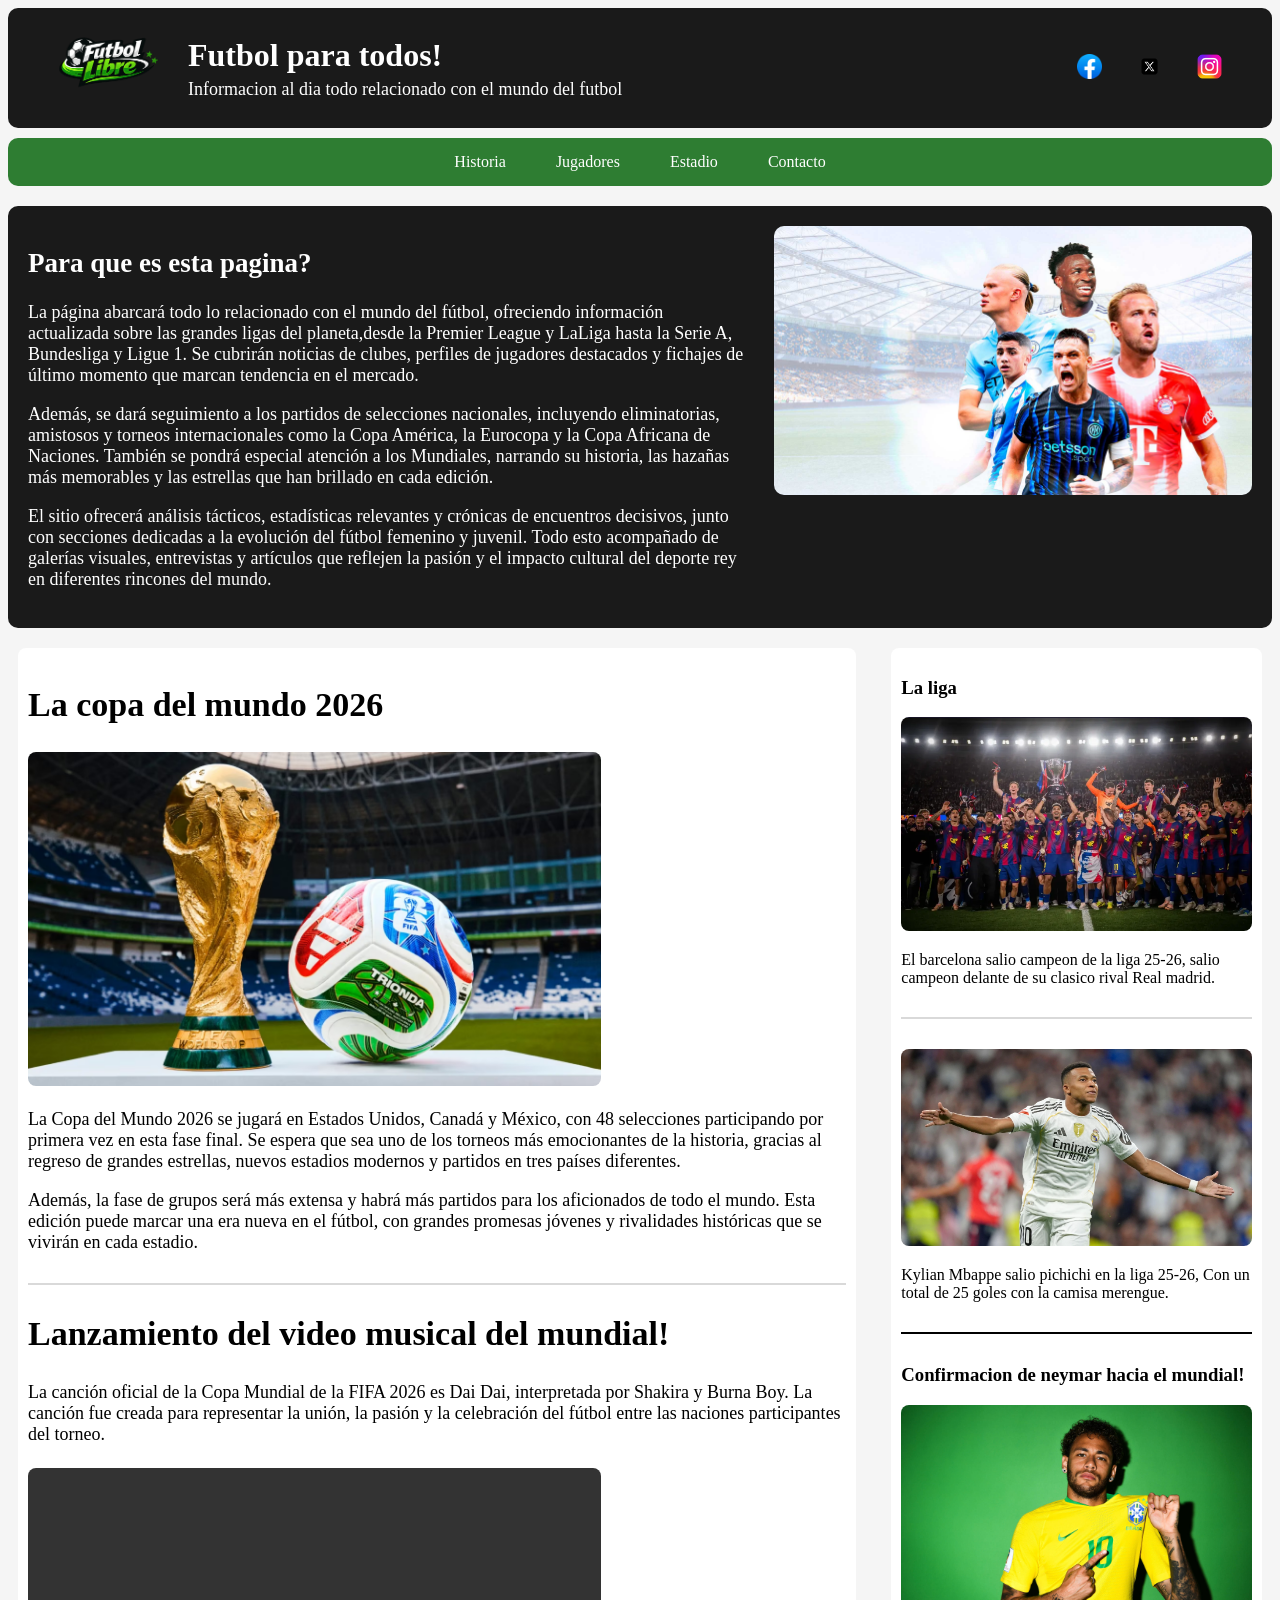
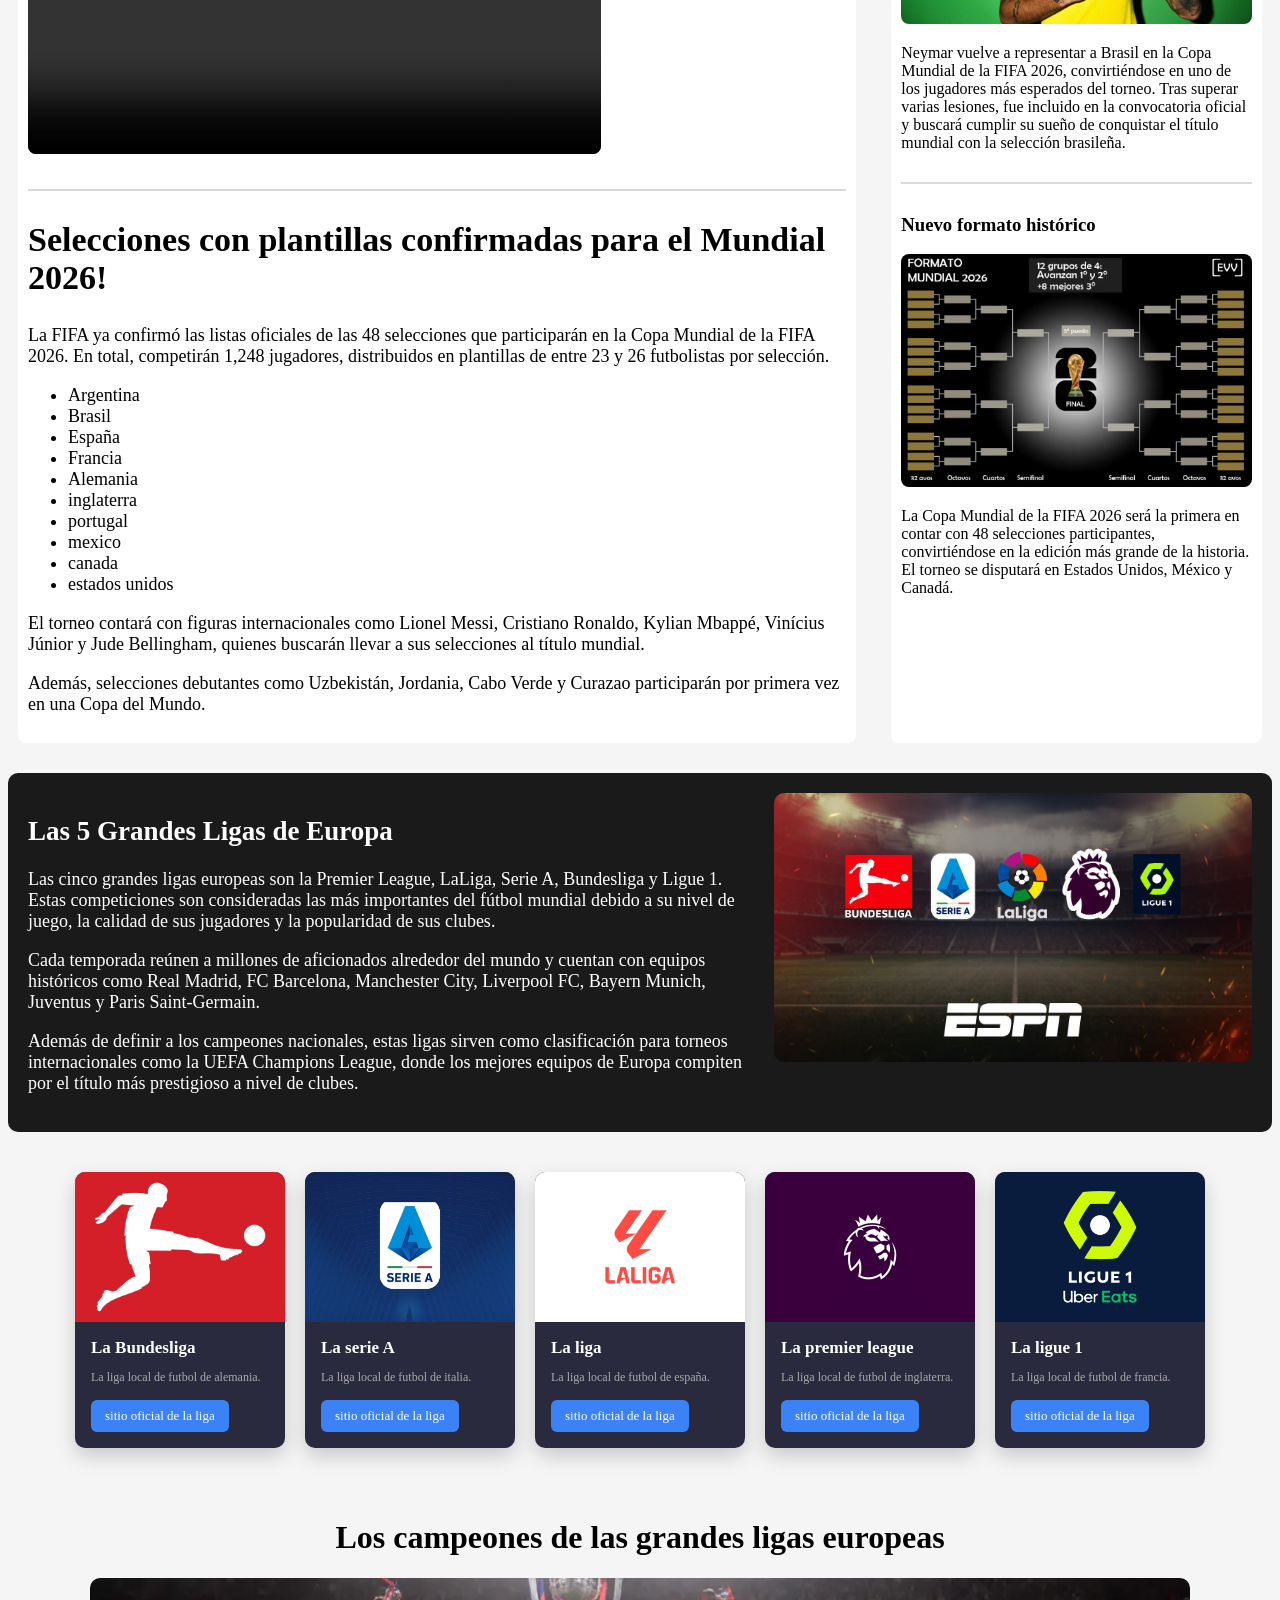
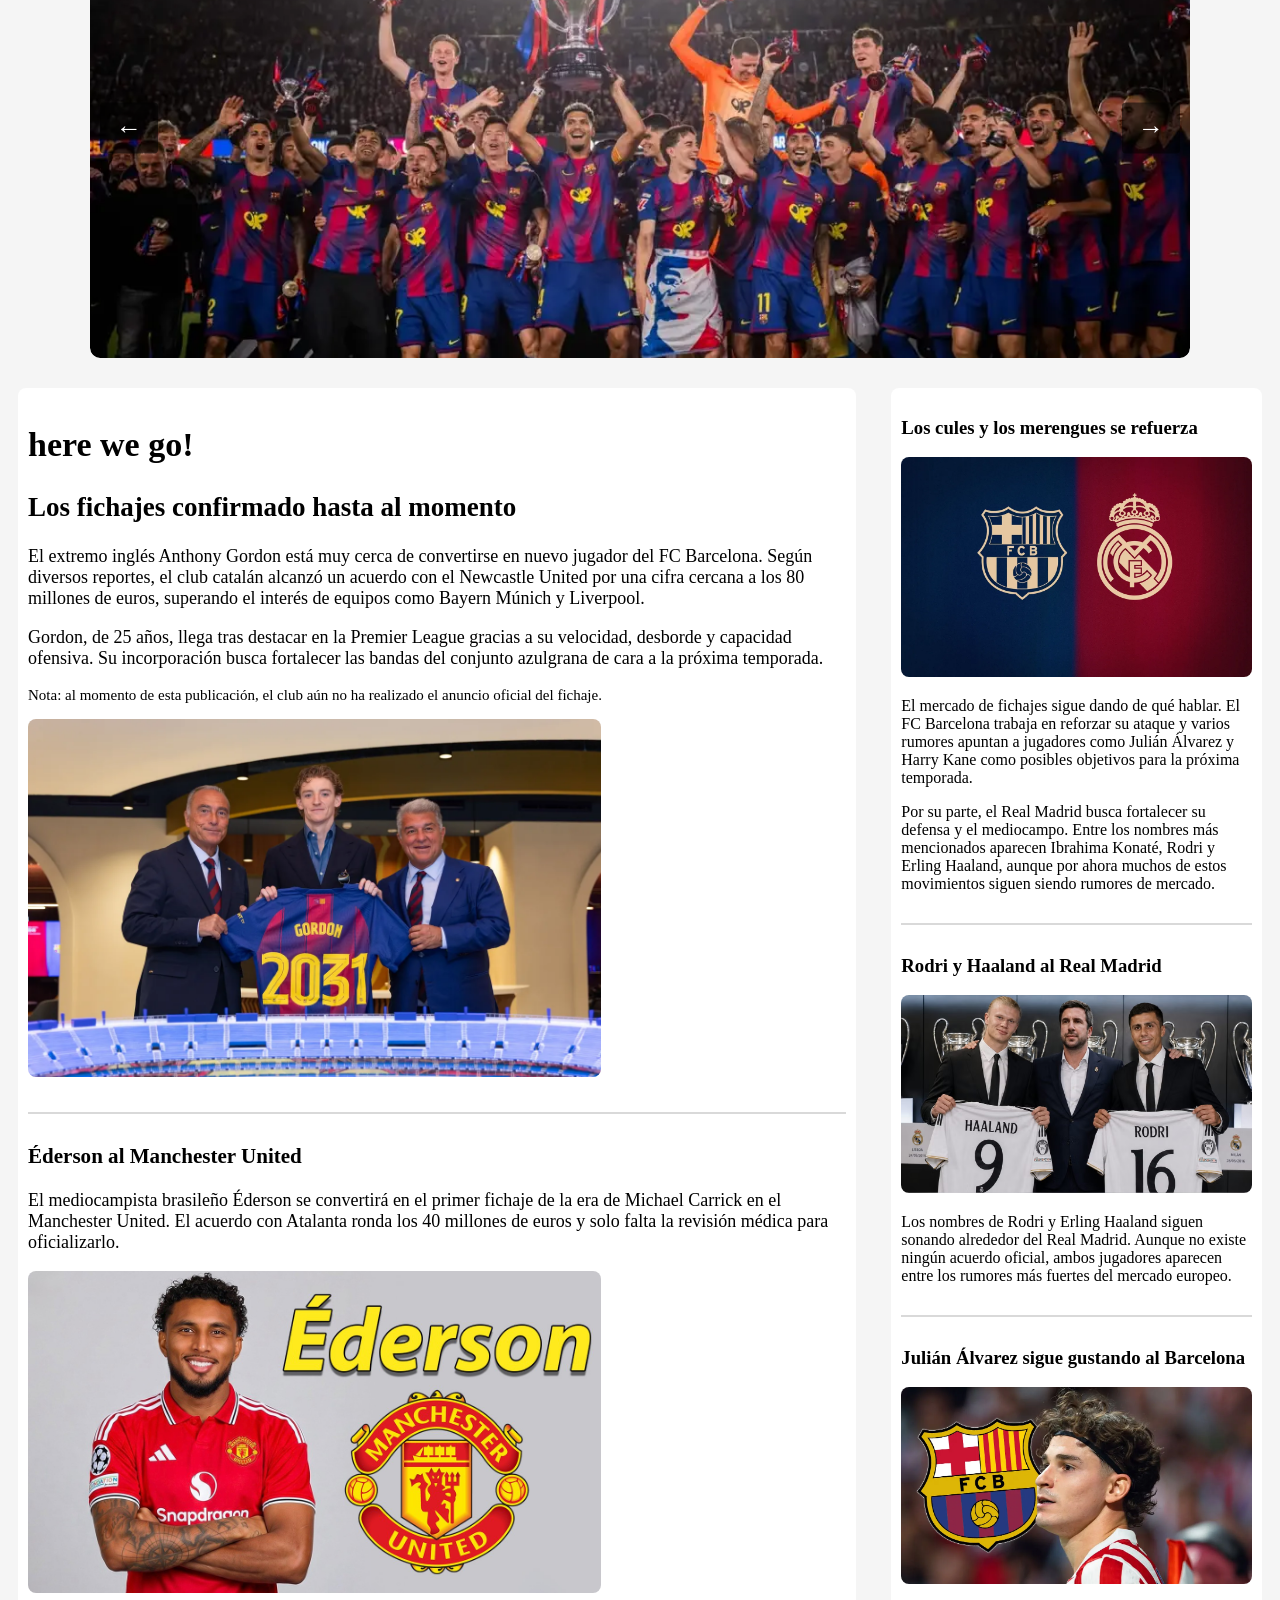
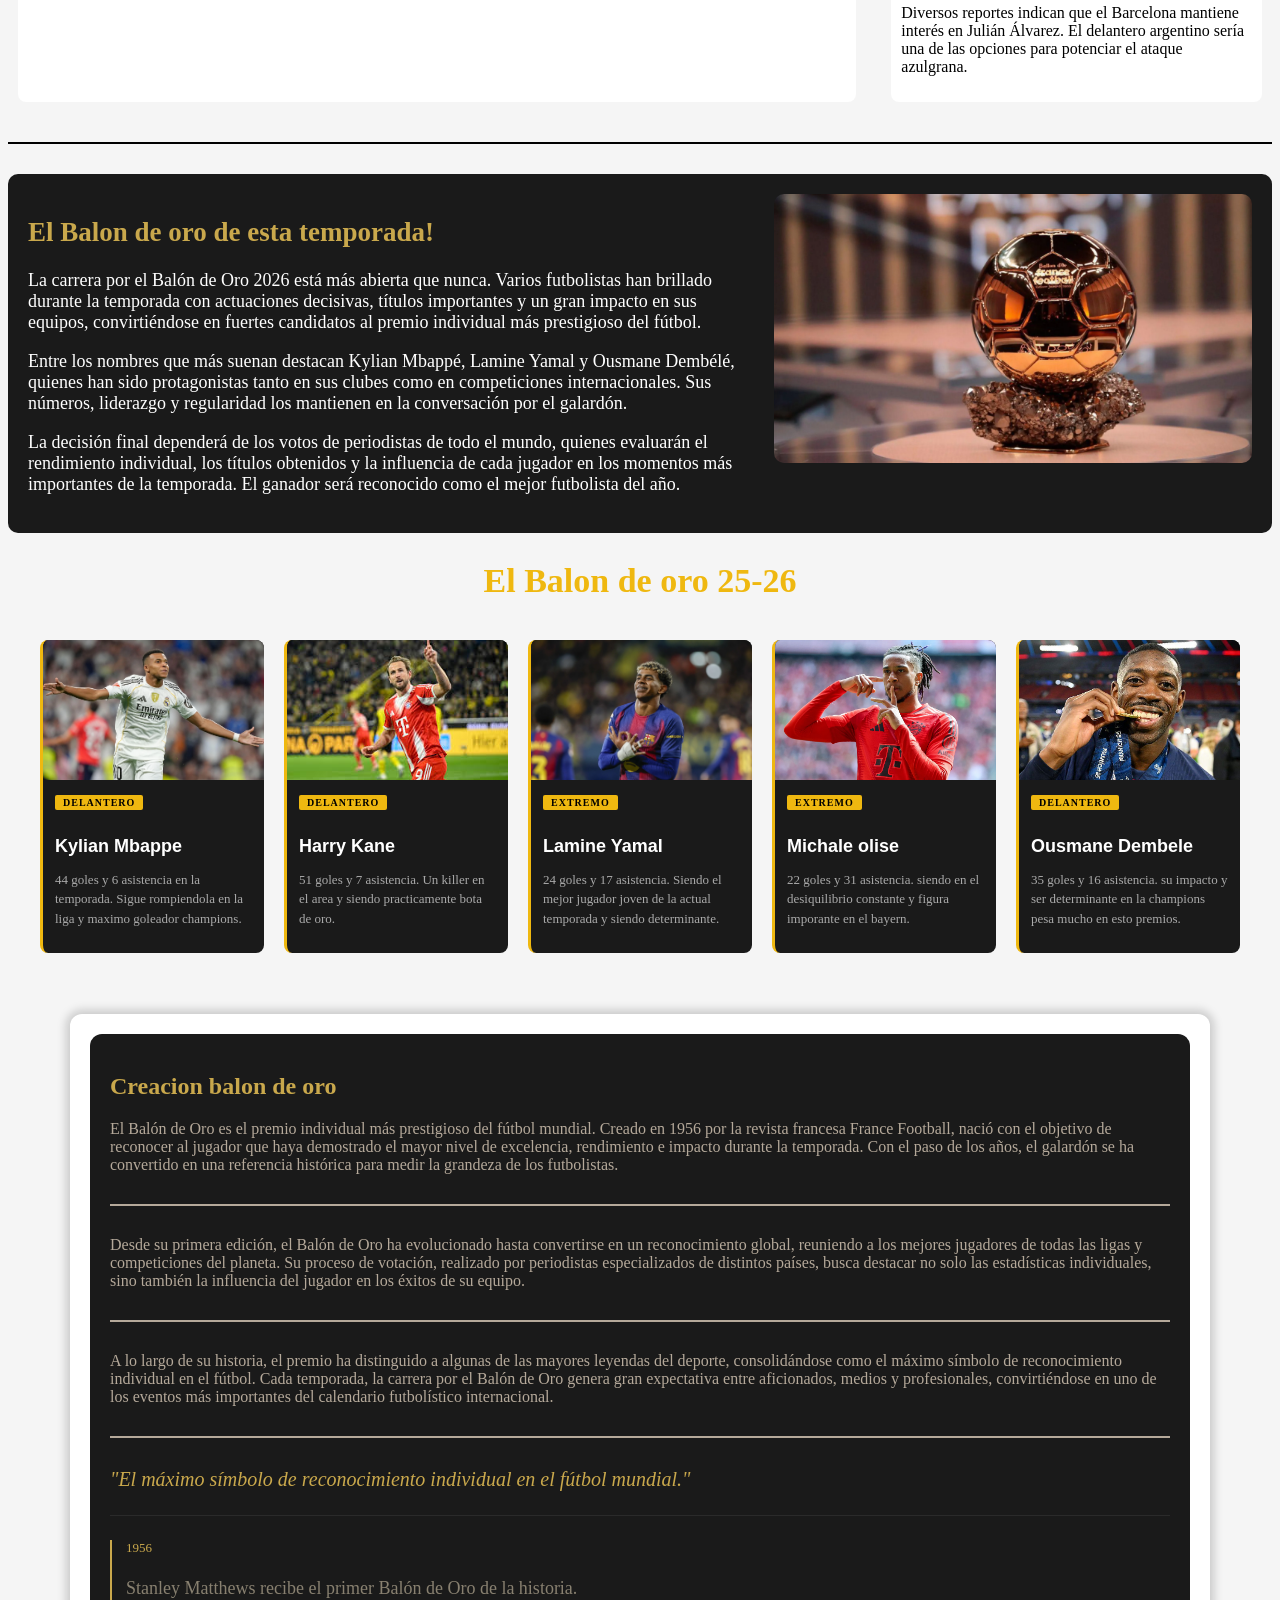
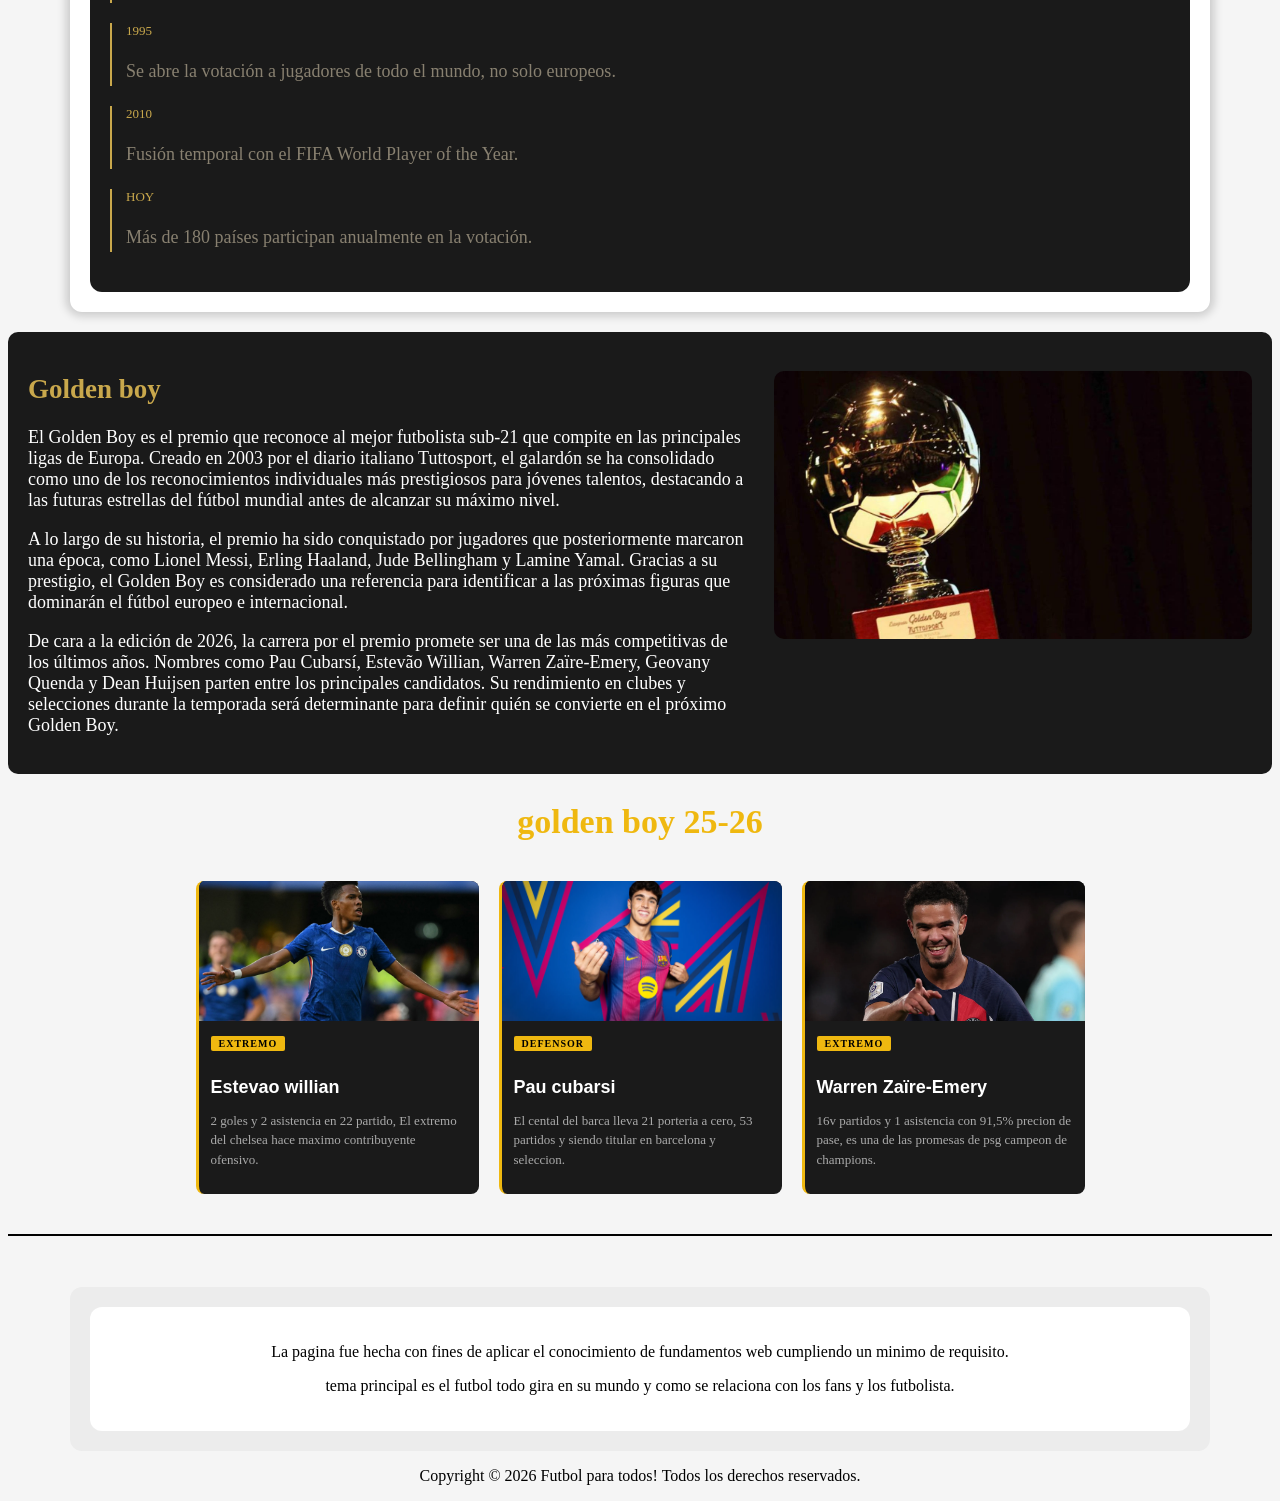
==== index.html @ 4e676a38 "proyecto integrador" ====
<!DOCTYPE html>
<html lang="es">
<head>
    <meta charset="UTF-8">
    <meta name="viewport" content="width=device-width, initial-scale=1.0">
    <title>Futbol para todos!</title>
    <link rel="stylesheet" href="css/1.css">
    <script src="javascript/1.js"></script>
    <link rel="icon" type="imgen/png" href="img/favicon.png">
    <meta name="viewport" content="width=device-width, initial-scale=1.0">
</head>
<body>

<header>
<div class="brand">
    <div class="logo">
            <img src="img/Copilot_20260530_194601.png" alt="Logo del equipo">
    </div>

    <div class="texto">
        <h1>Futbol para todos!</h1>
        <p>Informacion al dia todo relacionado con el mundo del futbol</p>
    </div>
</div>

<div class="redes">
    <a href="https://www.facebook.com/ClubAmerica" target="_blank"><img src="img/Facebook_f_logo_(2021).svg.png" alt="Facebook"></a>
    <a href="https://twitter.com/ClubAmerica" target="_blank"><img src="img/new-twitter-x-logo-twitter-icon-x-social-media-icon-free-png.webp" alt="Twitter"></a>
    <a href="https://www.instagram.com/clubamerica/" target="_blank"><img src="img/pngtree-instagram-icon-png-image_6315974.png" alt="Instagram"></a>
</div>
</header>

<nav>
<a href="#historia">Historia</a>
<a href="#jugadores">Jugadores</a>
<a href="#estadio">Estadio</a>
<a href="#contacto">Contacto</a>
</nav>

<main class="contenido">

<section class="info">
  <h1>Para que es esta pagina?</h1>
  <p>La página abarcará todo lo relacionado con el mundo del fútbol, ofreciendo información actualizada sobre las grandes ligas del planeta,desde la Premier League y LaLiga hasta la Serie A, Bundesliga y Ligue 1. Se cubrirán noticias de clubes, perfiles de jugadores destacados y fichajes de último momento que marcan tendencia en el mercado.</p>
  <p>Además, se dará seguimiento a los partidos de selecciones nacionales, incluyendo eliminatorias, amistosos y torneos internacionales como la Copa América, la Eurocopa y la Copa Africana de Naciones. También se pondrá especial atención a los Mundiales, narrando su historia, las hazañas más memorables y las estrellas que han brillado en cada edición.</p>
   <p>El sitio ofrecerá análisis tácticos, estadísticas relevantes y crónicas de encuentros decisivos, junto con secciones dedicadas a la evolución del fútbol femenino y juvenil. Todo esto acompañado de galerías visuales, entrevistas y artículos que reflejen la pasión y el impacto cultural del deporte rey en diferentes rincones del mundo.</p>
</section>

<article class="juga ">
  <img src="img/futbol%20%28info%29.jpg" alt="imagen de los jugadores">
</article>

</main>

<main class="conte">
<section class="A">
<h1>La copa del mundo 2026</h1>
<img src="img/copa del mundo.avif" alt="copa del mundo 2026"> <br>
<p>La Copa del Mundo 2026 se jugará en Estados Unidos, Canadá y México, con 48 selecciones participando por primera vez en esta fase final. Se espera que sea uno de los torneos más emocionantes de la historia, gracias al regreso de grandes estrellas, nuevos estadios modernos y partidos en tres países diferentes.
</p>
<p>Además, la fase de grupos será más extensa y habrá más partidos para los aficionados de todo el mundo. Esta edición puede marcar una era nueva en el fútbol, con grandes promesas jóvenes y rivalidades históricas que se vivirán en cada estadio.</p>
<div class="linea"></div>

<h1>Lanzamiento del video musical del mundial!</h1>
<p>La canción oficial de la Copa Mundial de la FIFA 2026 es Dai Dai, interpretada por Shakira y Burna Boy. La canción fue creada para representar la unión, la pasión y la celebración del fútbol entre las naciones participantes del torneo.</p>
<video class="video-mundial" controls>
    <source src="img/noticia mundial.mp4" type="video/mp4">
    Tu navegador no soporta videos HTML5.
</video>

<div class="linea"></div>

<h1>Selecciones con plantillas confirmadas para el Mundial 2026!</h1>
<p>La FIFA ya confirmó las listas oficiales de las 48 selecciones que participarán en la Copa Mundial de la FIFA 2026. En total, competirán 1,248 jugadores, distribuidos en plantillas de entre 23 y 26 futbolistas por selección.</p>
<ul>
<li>Argentina</li>
<li>Brasil</li>
<li>España</li>
<li>Francia</li>
<li>Alemania</li>
<li>inglaterra</li>
<li>portugal</li>
<li>mexico</li>
<li>canada</li>
<li>estados unidos</li>
</ul>
<p>El torneo contará con figuras internacionales como Lionel Messi, Cristiano Ronaldo, Kylian Mbappé, Vinícius Júnior y Jude Bellingham, quienes buscarán llevar a sus selecciones al título mundial.</p>
<p>Además, selecciones debutantes como Uzbekistán, Jordania, Cabo Verde y Curazao participarán por primera vez en una Copa del Mundo.</p>

</section>

<article class="B">
    <h3>La liga</h3>
    <img src="img/barca.webp" alt="el barca campeon">
    <p>El barcelona salio campeon de la liga 25-26, salio campeon delante de su clasico rival Real madrid.</p>
    <div class="linea"></div>

    <img src="img/mbappe.webp" alt="mbappe">
    <p>Kylian Mbappe salio pichichi en la liga 25-26, Con un total de 25 goles con la camisa merengue.</p>

    <div class="raya"></div>

    <h3>Confirmacion de neymar hacia el mundial!</h3>
    <img src="img/neymar b.jpg" alt="neymar">
    <p>Neymar vuelve a representar a Brasil en la Copa Mundial de la FIFA 2026, convirtiéndose en uno de los jugadores 
    más esperados del torneo. Tras superar varias lesiones, fue incluido en la convocatoria oficial y buscará cumplir 
    su sueño de conquistar el título mundial con la selección brasileña.</p>

    <div class="linea"></div>

<h3>Nuevo formato histórico</h3>
<img src="img/FormatoMundial-1024x678.webp" alt="nuevo formato">
<p>La Copa Mundial de la FIFA 2026 será la primera en contar con 48 selecciones participantes, convirtiéndose en la edición 
más grande de la historia. El torneo se disputará en Estados Unidos, México y Canadá.</p>
</article>
</main>

<main class="contenido">

    <section class="info">
        <h1>Las 5 Grandes Ligas de Europa</h1>
        <p>Las cinco grandes ligas europeas son la Premier League, LaLiga, Serie A, Bundesliga y Ligue 1. Estas competiciones son consideradas las más importantes del fútbol mundial debido a su nivel de juego, la calidad de sus jugadores y la popularidad de sus clubes.</p>
<P>Cada temporada reúnen a millones de aficionados alrededor del mundo y cuentan con equipos históricos como Real Madrid, FC Barcelona, Manchester City, Liverpool FC, Bayern Munich, Juventus y Paris Saint-Germain.</P>
<P>Además de definir a los campeones nacionales, estas ligas sirven como clasificación para torneos internacionales como la UEFA Champions League, donde los mejores equipos de Europa compiten por el título más prestigioso a nivel de clubes.</P>
    </section>

    <article class="juga">
        <img src="img/5liga.jpg" alt="5 ligas europeas">
    </article>

</main>

<div class="cards-row">
  <div class="card">
    <div class="card-img"><img src="img/bunde2.jpg" alt="">bundesliga</div>
    <div class="card-body">
      <div class="card-title">La Bundesliga</div>
      <div class="card-text">La liga local de futbol de alemania.</div>
      <a class="card-btn" href="https://www.bundesliga.com/" target="_blank" rel="noopener">sitio oficial de la liga</a>
    </div>
  </div>
  <div class="card">
    <div class="card-img"><img src="img/seriaA.jpg" alt="serie A"></div>
    <div class="card-body">
      <div class="card-title">La serie A</div>
      <div class="card-text">La liga local de futbol de italia.</div>
      <a class="card-btn" href="https://www.legaseriea.it/" target="_blank" rel="noopener">sitio oficial de la liga</a>
    </div>
  </div>
  <div class="card">
    <div class="card-img"><img src="img/LaLiga_logo.webp" alt="la liga"></div>
    <div class="card-body">
      <div class="card-title">La liga</div>
      <div class="card-text">La liga local de futbol de españa.</div>
      <a class="card-btn" href="https://www.laliga.com/" target="_blank" rel="noopener">sitio oficial de la liga</a>
    </div>
  </div>
  <div class="card">
    <div class="card-img"><img src="img/Premier-League-symbol.png" alt="premier league"></div>
    <div class="card-body">
      <div class="card-title">La premier league</div>
      <div class="card-text">La liga local de futbol de inglaterra.</div>
      <a class="card-btn" href="https://www.premierleague.com/" target="_blank" rel="noopener">sitio oficial de la liga</a>
    </div>
  </div>
  <div class="card">
    <div class="card-img"><img src="img/French-Ligue-1-Logo-2020.png" alt="Ligue 1"></div>
    <div class="card-body">
      <div class="card-title">La ligue 1</div>
      <div class="card-text">La liga local de futbol de francia.</div>
      <a class="card-btn" href="https://www.ligue1.com/" target="_blank" rel="noopener">sitio oficial de la liga</a>
    </div>
  </div>
</div>

<div class="carrusel">
    <h1>Los campeones de las grandes ligas europeas</h1>
    <img id="foto" src="img/barca.webp" alt="imagen del carrusel">
    <button type="button" class="btn btn-prev" onclick="cambiar(-1)">&#8592;</button>
    <button type="button" class="btn btn-next" onclick="cambiar(1)">&#8594;</button>
</div>

<main class="conte">
    <section class="A">
<h1>here we go!</h1>
<h2>Los fichajes confirmado hasta al momento</h2>
<P>El extremo inglés Anthony Gordon está muy cerca de convertirse en nuevo jugador del FC Barcelona. Según diversos reportes, el club catalán alcanzó un acuerdo con el Newcastle United por una cifra cercana a los 80 millones de euros, superando el interés de equipos como Bayern Múnich y Liverpool.</P>
<p>Gordon, de 25 años, llega tras destacar en la Premier League gracias a su velocidad, desborde y capacidad ofensiva. Su incorporación busca fortalecer las bandas del conjunto azulgrana de cara a la próxima temporada.</p>
<p style="font-size: 15px;">Nota: al momento de esta publicación, el club aún no ha realizado el anuncio oficial del fichaje.</p>
<img src="img/AG Barca.webp" Alt="fichajes">
<div class="linea"></div>
<h3>Éderson al Manchester United</h3>
<p>El mediocampista brasileño Éderson se convertirá en el primer fichaje de la era de Michael Carrick en el Manchester United. El acuerdo con Atalanta ronda los 40 millones de euros y solo falta la revisión médica para oficializarlo.</p>
<img src="img/maxresdefault.jpg" alt="Ederson al Manchester United">

</section>
<article class="B">
<h3>Los cules y los merengues se refuerza</h3>
<img src="img/clasico.webp" alt="clasico">
<p>El mercado de fichajes sigue dando de qué hablar. El FC Barcelona trabaja en reforzar su ataque y varios rumores apuntan a jugadores como Julián Álvarez y Harry Kane como posibles objetivos para la próxima temporada.</p>
<p>Por su parte, el Real Madrid busca fortalecer su defensa y el mediocampo. Entre los nombres más mencionados aparecen Ibrahima Konaté, Rodri y Erling Haaland, aunque por ahora muchos de estos movimientos siguen siendo rumores de mercado.</p>
<div class="linea"></div>
<h3>Rodri y Haaland al Real Madrid</h3>
<img src="img/062706_1874340.avif" alt="Rodri y Haaland al Real Madrid">
<p>Los nombres de Rodri y Erling Haaland siguen sonando alrededor del Real Madrid. Aunque no existe ningún acuerdo oficial, ambos jugadores aparecen entre los rumores más fuertes del mercado europeo.</p>
<div class="linea"></div>
<h3>Julián Álvarez sigue gustando al Barcelona</h3>
<img src="img/julian-alvarez-barcelona.webp" alt="Julián Álvarez sigue gustando al Barcelona">
<p>Diversos reportes indican que el Barcelona mantiene interés en Julián Álvarez. El delantero argentino sería una de las opciones para potenciar el ataque azulgrana.</p>
</article>
</main>
<div class="raya"></div>

<main class="contenido">

<section class="info">
<h1 style="color:#C9A84C">El Balon de oro de esta temporada!</h1>
<p>La carrera por el Balón de Oro 2026 está más abierta que nunca. Varios futbolistas han brillado durante la temporada con actuaciones decisivas, títulos importantes y un gran impacto en sus equipos, convirtiéndose en fuertes candidatos al premio individual más prestigioso del fútbol.</p>
<p>Entre los nombres que más suenan destacan Kylian Mbappé, Lamine Yamal y Ousmane Dembélé, quienes han sido protagonistas tanto en sus clubes como en competiciones internacionales. Sus números, liderazgo y regularidad los mantienen en la conversación por el galardón.</p>
<p>La decisión final dependerá de los votos de periodistas de todo el mundo, quienes evaluarán el rendimiento individual, los títulos obtenidos y la influencia de cada jugador en los momentos más importantes de la temporada. El ganador será reconocido como el mejor futbolista del año.</p>
</section>

<article class="juga">
<img src="img/balon20oro.webp" alt="balon de oro">
</article>
</main>

<section class="balon">
  <h1 style="text-align: center; color:#efb810; font-size:34px ;">El Balon de oro 25-26</h1>
  <div class="tarjetas">

    <article class="tarjeta-jugador">
      <div class="jugador-img">
        <img src="img/mbappe.webp" alt="kylian mbappe">
      </div>
      <div class="jugador-body">
        <span class="tag">Delantero</span>
        <h3>Kylian Mbappe</h3>
        <p>44 goles y 6 asistencia en la temporada. Sigue rompiendola en la liga y maximo goleador champions.</p>
      </div>
    </article>

    <article class="tarjeta-jugador">
      <div class="jugador-img">
        <img src="img/kane.jpg" alt="harry kane">
      </div>
      <div class="jugador-body">
        <span class="tag">delantero</span>
        <h3>Harry Kane</h3>
        <p>51 goles y 7 asistencia. Un killer en el area y siendo practicamente bota de oro. </p>
      </div>
    </article>

    <article class="tarjeta-jugador">
      <div class="jugador-img">
        <img src="img/1767511807784_lamine-yamal-1117.webp" alt="lamine yamal">
      </div>
      <div class="jugador-body">
        <span class="tag">extremo</span>
        <h3>Lamine Yamal</h3>
        <p>24 goles y 17 asistencia. Siendo el mejor jugador joven de la actual temporada y siendo determinante.</p>
      </div>
    </article>

    <article class="tarjeta-jugador">
      <div class="jugador-img">
        <img src="img/olise.webp" alt="olise">
      </div>
      <div class="jugador-body">
        <span class="tag">Extremo</span>
        <h3>Michale olise</h3>
        <p>22 goles y 31 asistencia. siendo en el desiquilibrio constante y figura imporante en el bayern.</p>
      </div>
    </article>

    <article class="tarjeta-jugador">
      <div class="jugador-img">
        <img src="img/dembele.jpg" alt="">
      </div>
      <div class="jugador-body">
        <span class="tag">delantero</span>
        <h3>Ousmane Dembele</h3>
        <p>35 goles y 16 asistencia. su impacto y ser determinante en la champions pesa mucho en esto premios.</p>
      </div>
    </article>

  </div>
</section>

<main class="www">
<section class="xxx">
<h1 style="color:#C9A84C">Creacion balon de oro</h1>
<p>El Balón de Oro es el premio individual más prestigioso del fútbol mundial. Creado en 1956 por la revista francesa France Football, nació con el objetivo de reconocer al jugador que haya demostrado el mayor nivel de excelencia, rendimiento e impacto durante la temporada. Con el paso de los años, el galardón se ha convertido en una referencia histórica para medir la grandeza de los futbolistas.</p>
<div class="recto"></div>
<p>Desde su primera edición, el Balón de Oro ha evolucionado hasta convertirse en un reconocimiento global, reuniendo a los mejores jugadores de todas las ligas y competiciones del planeta. Su proceso de votación, realizado por periodistas especializados de distintos países, busca destacar no solo las estadísticas individuales, sino también la influencia del jugador en los éxitos de su equipo.</p>
<div class="recto"></div>
<p>A lo largo de su historia, el premio ha distinguido a algunas de las mayores leyendas del deporte, consolidándose como el máximo símbolo de reconocimiento individual en el fútbol. Cada temporada, la carrera por el Balón de Oro genera gran expectativa entre aficionados, medios y profesionales, convirtiéndose en uno de los eventos más importantes del calendario futbolístico internacional.</p>
<div class="recto"></div>
<div class="bloque">

  <p class="cita" style="color:#C9A84C;">"El máximo símbolo de reconocimiento individual en el fútbol mundial."</p>

  <div class="timeline">

    <div class="tl-item">
      <div class="tl-left"><div class="tl-dot"></div><div class="tl-line"></div></div>
      <div class="tl-body">
        <span class="tl-year">1956</span>
        <p class="tl-texto">Stanley Matthews recibe el primer Balón de Oro de la historia.</p>
      </div>
    </div>

    <div class="tl-item">
      <div class="tl-left"><div class="tl-dot"></div><div class="tl-line"></div></div>
      <div class="tl-body">
        <span class="tl-year">1995</span>
        <p class="tl-texto">Se abre la votación a jugadores de todo el mundo, no solo europeos.</p>
      </div>
    </div>

    <div class="tl-item">
      <div class="tl-left"><div class="tl-dot"></div><div class="tl-line"></div></div>
      <div class="tl-body">
        <span class="tl-year">2010</span>
        <p class="tl-texto">Fusión temporal con el FIFA World Player of the Year.</p>
      </div>
    </div>

    <div class="tl-item">
      <div class="tl-left"><div class="tl-dot"></div><div class="tl-line"></div></div>
      <div class="tl-body">
        <span class="tl-year">HOY</span>
        <p class="tl-texto">Más de 180 países participan anualmente en la votación.</p>
      </div>
    </div>

  </div>
</div>
</section>
</main>

<main class="contenido">
<section class="info">
<h1 style="color:#C9A84C;">Golden boy</h1>
<p>El Golden Boy es el premio que reconoce al mejor futbolista sub-21 que compite en las principales ligas de Europa. Creado en 2003 por el diario italiano Tuttosport, el galardón se ha consolidado como uno de los reconocimientos individuales más prestigiosos para jóvenes talentos, destacando a las futuras estrellas del fútbol mundial antes de alcanzar su máximo nivel.</p>
<p>A lo largo de su historia, el premio ha sido conquistado por jugadores que posteriormente marcaron una época, como Lionel Messi, Erling Haaland, Jude Bellingham y Lamine Yamal. Gracias a su prestigio, el Golden Boy es considerado una referencia para identificar a las próximas figuras que dominarán el fútbol europeo e internacional.</p>
<p>De cara a la edición de 2026, la carrera por el premio promete ser una de las más competitivas de los últimos años. Nombres como Pau Cubarsí, Estevão Willian, Warren Zaïre-Emery, Geovany Quenda y Dean Huijsen parten entre los principales candidatos. Su rendimiento en clubes y selecciones durante la temporada será determinante para definir quién se convierte en el próximo Golden Boy.</p>

</section>

<article class="juga">
<img src="img/golden.jpg " alt="golden boy" style="margin-top: 4%;">
</article>
</main>

<section class="balon">
  <h1 style="text-align: center; color:#efb810; font-size:34px ;">golden boy 25-26</h1>
  <div class="tarjetas">

    

    <article class="tarjeta-jugador">
      <div class="jugador-img">
        <img src="img/Estevao-chelsea-leverkusen_6985869.jpg" alt="estevao willian">
      </div>
      <div class="jugador-body">
        <span class="tag">extremo</span>
        <h3>Estevao willian</h3>
        <p>2 goles y 2 asistencia en 22 partido, El extremo del chelsea hace maximo contribuyente ofensivo.</p>
      </div>
    </article>

    <article class="tarjeta-jugador">
      <div class="jugador-img">
        <img src="img/pau.webp" alt="pau cubarsi">
      </div>
      <div class="jugador-body">
        <span class="tag">Defensor</span>
        <h3>Pau cubarsi</h3>
        <p>El cental del barca lleva 21 porteria a cero, 53 partidos y siendo titular en barcelona y seleccion.</p>
      </div>
    </article>

    <article class="tarjeta-jugador">
      <div class="jugador-img">
        <img src="img/psggolden.webp" alt="Warren Zaïre-Emery">
      </div>
      <div class="jugador-body">
        <span class="tag">Extremo</span>
        <h3>Warren Zaïre-Emery</h3>
        <p>16v partidos y 1 asistencia con 91,5% precion de pase, es una de las promesas de psg campeon de champions.</p>
      </div>
    </article>



  </div>
</section>
<div class="raya"></div>
<main class="w">
<section class="x">
<p>La pagina fue hecha con fines de aplicar el conocimiento de fundamentos web cumpliendo un minimo de requisito.</p>
<p>tema principal es el futbol todo gira en su mundo y como se relaciona con los fans y los futbolista.</p>
</section>
</main>




<footer>
<p style="text-align: center; color:#000;">Copyright © 2026 Futbol para todos! Todos los derechos reservados.</p>
</footer>







</body>
</html>
---- css/1.css ----
body{
background-color: #F5F5F5;
overflow-x: hidden;
}


header{
background-color:#1A1A1A;
padding: 20px 40px;
border-radius: 10px;
display: flex;
align-items: center;
color:white;
}
.brand{
  display: flex;
  align-items: center;
  gap: 20px;
}
.texto{
  flex: 1;
}
.texto h1{
  font-size: 32px;
  margin: 0;

}
.texto p{
  font-size: 18px;
  margin: 5px 0 0;
}

.logo{
display: flex;
align-items: center;
gap: 15px;
}
.logo img{
width: 120px;
height: 80px;
object-fit: cover;
}
.redes{
display: flex;
gap: 15px;
margin-left: auto;
}
.redes a{
text-decoration: none;
padding: 10px ;
border-radius: 50px;

}
.redes img {
  width: 25px;
  height: 30px;
  object-fit: contain;
}

nav{
display: flex;
justify-content: center;
background-color:  #2E7D32;
gap: 50px;
padding: 15px;
border-radius: px;
margin-top: 10px;
border-radius: 10px;
transition: 0.3s;
}
nav a{
background-color: transparent;
color:rgb(255, 255, 255);
text-decoration: none;
  font-size: 16px;
}
nav a:hover{
background-color: #43A047;

}
.contenido{
display: flex;
gap: 30px;
background-color:#1A1A1A;
border-radius: 10px;
padding: 20px;
margin-top: 20px;
font-size: 18px;
}

.info{
width: 60%;
color: white;
}
.juga{
width: 40%;
margin:0%;
}
.juga img{
width: 100%;
display: block;
border-radius: 10px;
}




.carrusel {
  position: relative;
  margin: 20px auto;
  border-radius: 10px;
  overflow: hidden;
  width: 100%;
  max-width: 1100px;
  
  
}
.carrusel h1{
text-align: center;
}
.carrusel img {
  width: 100%;
  height: 380px;
  object-fit: cover;
  display: block;
  border-radius: 10px;
}
.carrusel .btn {
  position: absolute;
  top: 50%;
  transform: translateY(-50%);
  background: rgba(0,0,0,0.55);
  border: none;
  color: #fff;
  font-size: 26px;
  padding: 10px 16px;
  cursor: pointer;
  border-radius: 4px;
}
.carrusel .btn:hover { background: rgb(34, 156, 18); }
.carrusel .btn-prev { left: 10px; }
.carrusel .btn-next { right: 10px; }



.conte {
  display: flex;
  padding: 10px;
  margin-top: 10px;
  gap: 35px;
}

.A {
  width: 70%;
  background-color: rgb(255, 255, 255);
  border-radius: 8px;
  padding: 10px;
  font-size: 18px;
}
.A h1{
  text-align: left;
  font-size: 34px;
}
.A img {
  width: 70%;
  height: 100;
  border-radius: 8px;
  text-align: center;
}
.A video {
  width: 70%;
  height: auto;
  border-radius: 8px;
  margin-top: 5px;
  max-height: 100%;
}

.B {
  width: 30%;
  background-color: rgb(255, 255, 255);
  border-radius: 8px;
  padding: 10px;
  
}
.B img {
  width: 100%;
  height: auto;
  border-radius: 8px;
}
.linea{
  width: 100%;
  height: 2px;
  background-color: #d9d9d9;
  margin: 30px 0;
}
.raya{
  width: 100%;
  height: 2px;
  background-color: #000000;
  margin: 30px 0;
}
.recto{
  width: 100%;
  height: 2px;
  background-color: #b5a99a;
  margin: 30px 0;
}

  .cards-row {
    display: flex;
    justify-content: center;
    flex-wrap: wrap;
    gap: 20px;
    margin: 30px auto 40px;
    padding: 10px 0;
    max-width: 1200px;
  }

  .card {
    background: #2a2a3e;
    border-radius: 10px;
    overflow: hidden;
    width: 210px;
    min-width: 210px;
    color: #fff;
    box-shadow: 0 8px 20px rgba(0, 0, 0, 0.18);
    transition: transform 0.2s ease;
  }

  .card-img {
    width: 100%;
    height: 150px;
    background: #888;
    overflow: hidden;
  }

  .card-img img {
    width: 100%;
    height: 100%;
    object-fit: cover;
    display: block;
  }

  .card-body {
    padding: 16px;
  }

  .card-title {
    font-size: 17px;
    font-weight: bold;
    margin-bottom: 10px;
  }

  .card-text {
    font-size: 12px;
    color: #aaa;
    margin-bottom: 14px;
    line-height: 1.5;
  }

  .card-btn {
    background: #3b82f6;
    color: #fff;
    border: none;
    padding: 8px 14px;
    border-radius: 6px;
    cursor: pointer;
    font-size: 13px;
    display: inline-block;
    text-decoration: none;
  }

  .card-btn:hover {
    background: #2563eb;
  }

  .balon .tarjetas {
    display: flex;
    flex-wrap: wrap;
    justify-content: center;
    gap: 20px;
    margin: 30px auto;
    padding: 10px 0;
    max-width: 1200px;
  }

  .tarjeta-jugador {
    background-color: #1a1a1a;
    border-radius: 8px;
    overflow: hidden;
    flex: 1 1 220px;
    min-width: 220px;
    max-width: 280px;
    border-left: 3px solid #efb810;
    transition: transform 0.2s, background 0.2s;
  }

  .tarjeta-jugador:hover {
    transform: translateY(-4px);
    background-color: #222;
  }

  .jugador-img {
    width: 100%;
    height: 140px;
    background: #2a2a2a;
    overflow: hidden;
  }

  .jugador-img img {
    width: 100%;
    height: 100%;
    object-fit: cover;
    display: block;
  }

  .jugador-body {
    padding: 12px;
  }

  .tarjeta-jugador h3 {
    font-family: 'Barlow Condensed', sans-serif;
    font-size: 18px;
    font-weight: 700;
    color: #fff;
    margin-bottom: 6px;
  }

  .tarjeta-jugador p {
    font-size: 13px;
    color: #aaa;
    line-height: 1.5;
  }

  .tarjeta-jugador .tag {
    display: inline-block;
    background: #efb810;
    color: #000;
    font-size: 10px;
    font-weight: 700;
    letter-spacing: 1px;
    text-transform: uppercase;
    padding: 2px 8px;
    border-radius: 2px;
    margin-bottom: 8px;
  }


.www{
max-width: 1100px;
margin: 0 auto;
background:white;
padding: 20px;
border-radius: 12px;
margin-top: 4%;
box-shadow: 0 0 10px 4px rgba(0, 0, 0, 0.18);
}
.xxx{
background-color: #1A1A1A ;
max-width: 1300px;
margin: 0 auto;
color:rgb(255, 255, 255);
border-radius: 12px;
padding: 20px;
font-size: 16px;

}
.xxx p{
color:#b5a99a;
}



.xxx img{

  width: 50%;
  height: auto;
  border-radius: 8px;
}

.sidebar {
  max-width: 300px;
}

.cita {
  font-style: italic;
  font-size: 20px;
  color: #C9A84C;
  border-bottom: 1px solid #2a2a2a;
  padding-bottom: 1.5rem;
  margin-bottom: 1.5rem;
}

.tl-item {
  border-left: 2px solid #C9A84C;
  padding-left: 14px;
  margin-bottom: 20px;
}

.tl-year {
  color: #C9A84C;
  font-size: 13px;
  font-weight: 500;
  display: block;
  margin-bottom: 4px;
}

.tl-item p {
  color: #888070;
  font-size: 18px;
  line-height: 1.6;
}



/*despus del golden boy*/

.w{
max-width: 1100px;
margin: 0 auto;
background: rgb(236, 236, 236);
padding: 20px;
border-radius: 12px;
margin-top: 4%;
}
.x{
background-color: white;
max-width: 1300px;
margin: 0 auto;
color:rgb(0, 0, 0);
border-radius: 12px;
padding: 20px;
text-align: center;
}















/* Estilos para dispositivos móviles */
@media (max-width: 768px) {

  /* HEADER */
  header {
    flex-direction: column;
    text-align: center;
    padding: 12px;
    gap: 8px;
  }
  .brand {
    flex-direction: column;
    align-items: center;
    gap: 8px;
  }
  .logo img {
    width: 70px;
    height: 50px;
  }
  .redes {
    margin-left: 0;
    justify-content: center;
  }
  .texto h1 {
    font-size: 17px;
  }
  .texto p {
    font-size: 12px;
  }

  /* NAV */
  nav {
    gap: 6px;
    flex-wrap: wrap;
    padding: 8px;
  }
  nav a {
    font-size: 12px;
    padding: 5px 10px;
    border-radius: 6px;
    background-color: rgba(255,255,255,0.1);
  }

  /* CONTENIDO texto + imagen */
  .contenido {
    flex-direction: row;
    padding: 10px;
    gap: 10px;
    margin-top: 12px;
  }
  .info {
    width: 55%;
  }
  .juga {
    width: 45%;
  }
  .info h1 {
    font-size: 13px;
    margin-bottom: 6px;
    line-height: 1.3;
  }
  .info p {
    font-size: 10px;
    line-height: 1.5;
    margin-bottom: 4px;
  }
  .juga img {
    width: 100%;
    height: 140px;
    object-fit: cover;
    object-position: center;
    border-radius: 8px;
  }

  /* NOTICIAS — mantiene proporción 70/30 */
  .conte {
    display: flex;
    flex-direction: row;
    padding: 8px;
    gap: 8px;
    margin-top: 12px;
  }
  .A {
    width: 65%;
    padding: 10px;
    font-size: 11px;
  }
  .B {
    width: 33%;
    padding: 8px;
  }
  .A h1 {
    font-size: 13px;
    margin-bottom: 6px;
    line-height: 1.2;
  }
  .A h2, .A h3 {
    font-size: 12px;
    margin-bottom: 4px;
    line-height: 1.2;
  }
  .A p, .B p {
    font-size: 11px;
    line-height: 1.4;
  }
  .A p[style] {
    font-size: 10px !important;
  }
  .A img {
    width: 100%;
    border-radius: 6px;
    display: block;
    margin: 6px 0;
  }
  .A video {
    width: 100%;
    border-radius: 6px;
  }
  .video-mundial {
    width: 100%;
    border-radius: 8px;
    margin-top: 8px;
  }
  .B h3 {
    font-size: 11px;
    margin-bottom: 4px;
  }
  .B img {
    border-radius: 6px;
  }
  .linea {
    margin: 10px 0;
  }

  /* CARDS DE LIGAS — 3 por fila */
  .cards-row {
    gap: 6px;
    padding: 8px;
    margin-top: 12px;
  }
  .card {
    width: calc(33% - 6px);
    min-width: unset;
  }
  .card-img {
    height: 70px;
  }
  .card-body {
    padding: 6px;
  }
  .card-title {
    font-size: 11px;
    margin-bottom: 4px;
  }
  .card-text {
    font-size: 9px;
    margin-bottom: 6px;
  }
  .card-btn {
    font-size: 9px;
    padding: 4px 6px;
  }

  /* CARRUSEL */
  .carrusel {
    margin-top: 12px;
  }
  .carrusel img {
    height: 160px;
  }
  .carrusel h1 {
    font-size: 15px;
  }

  /* BALON DE ORO — 3 por fila */
  .balon {
    margin-top: 12px;
  }
  .balon h1 {
    font-size: 22px;
    text-align: center;
    letter-spacing: 2px;
    padding: 10px;
    border-bottom: 2px solid #efb810;
    margin-bottom: 10px;
  }
  .balon .tarjetas {
    gap: 6px;
    padding: 8px;
    display: flex;
    flex-wrap: wrap;
    justify-content: center;
  }
  .tarjeta-jugador {
    width: calc(33% - 6px);
    min-width: unset;
    max-width: unset;
    flex: none;
  }
  .jugador-img {
    height: 70px;
  }
  .jugador-body {
    padding: 6px;
  }
  .tarjeta-jugador h3 {
    font-size: 11px;
    margin-bottom: 4px;
  }
  .tarjeta-jugador p {
    font-size: 9px;
    line-height: 1.3;
  }
  .tarjeta-jugador .tag {
    font-size: 8px;
    padding: 1px 5px;
    margin-bottom: 4px;
  }
}
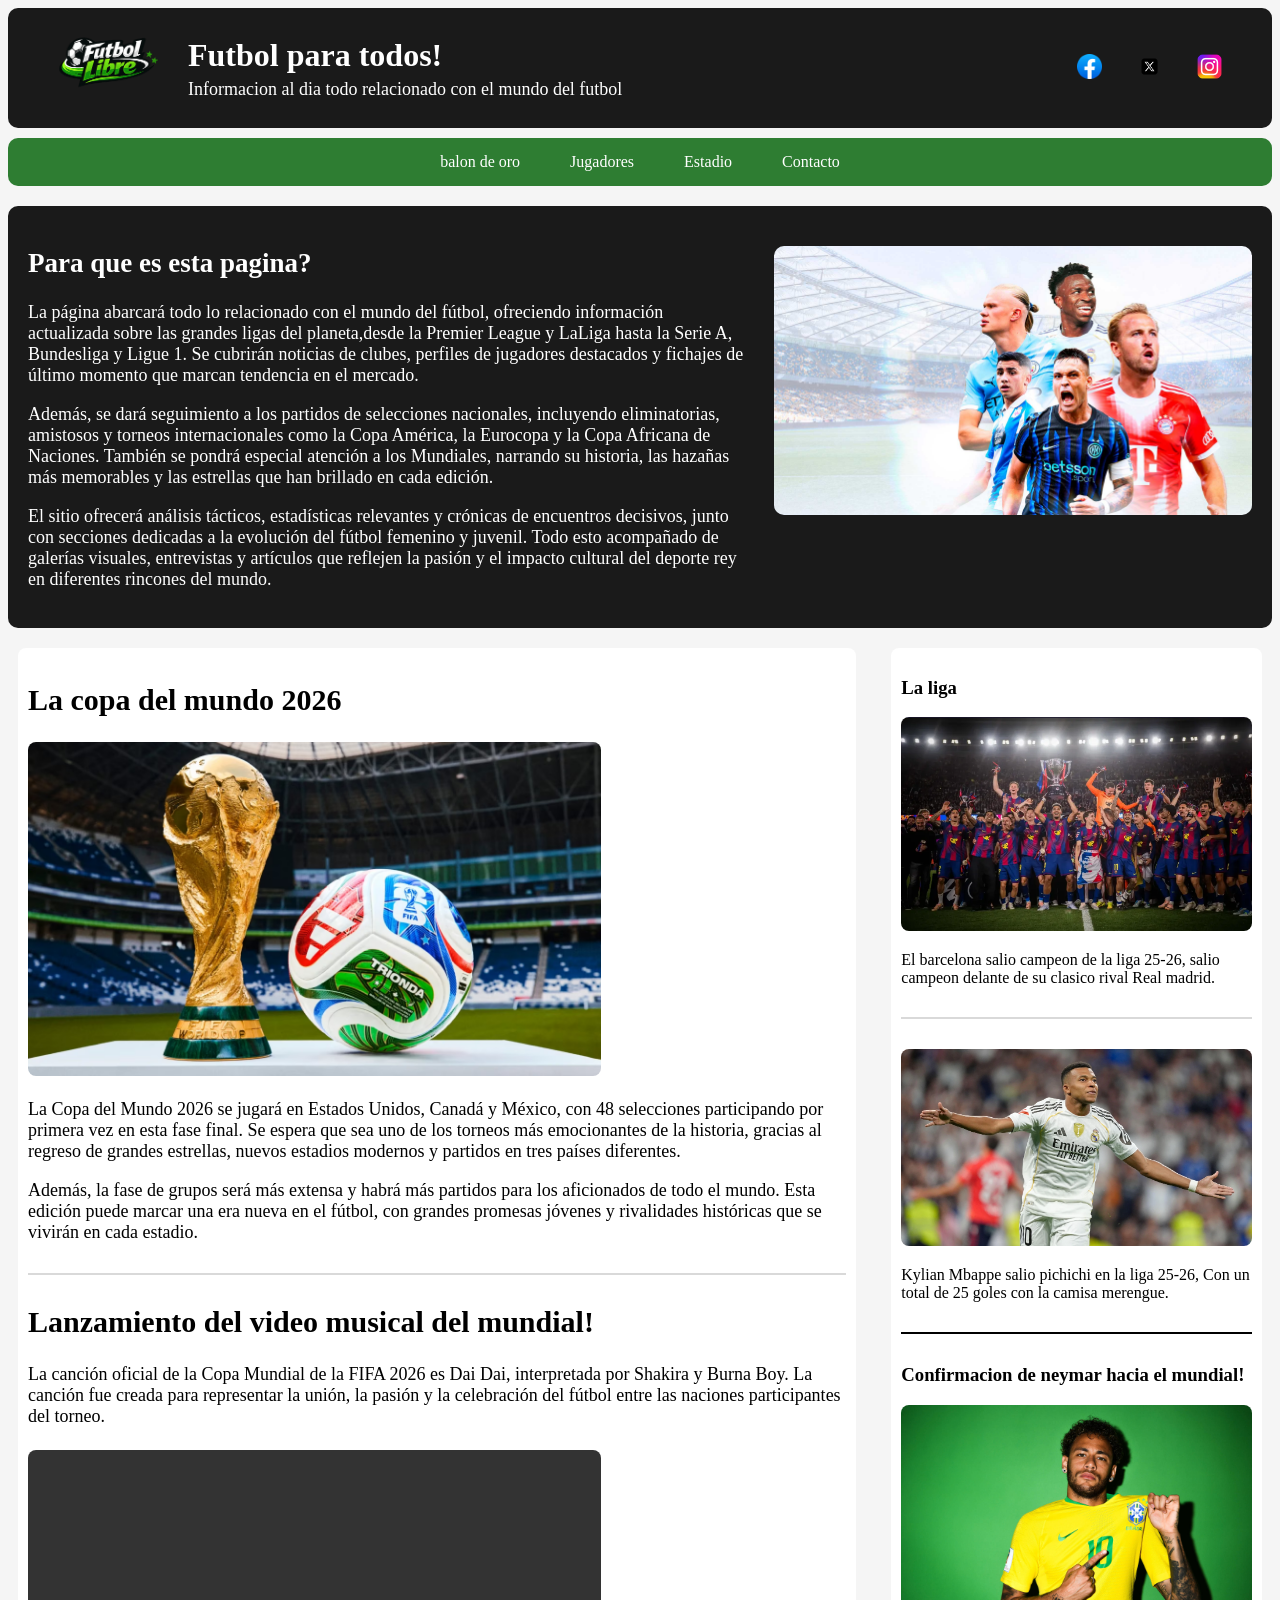
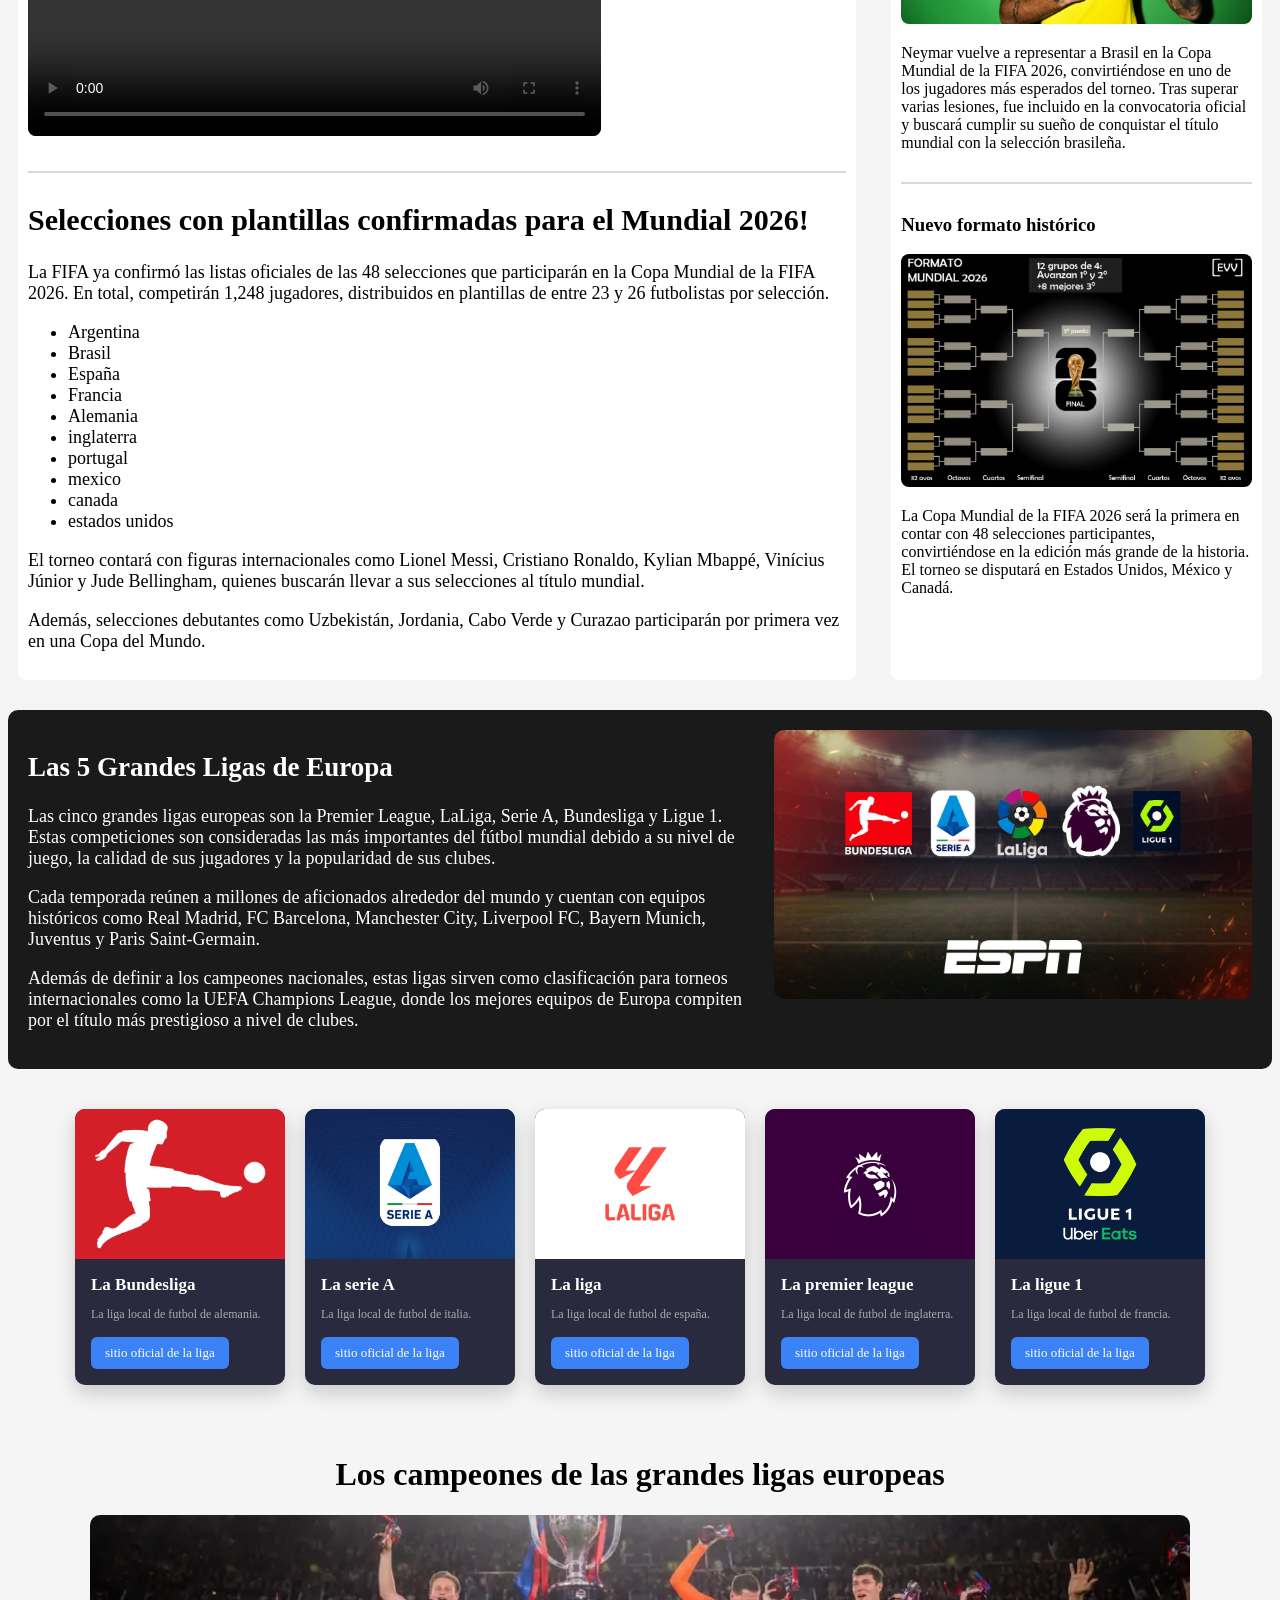
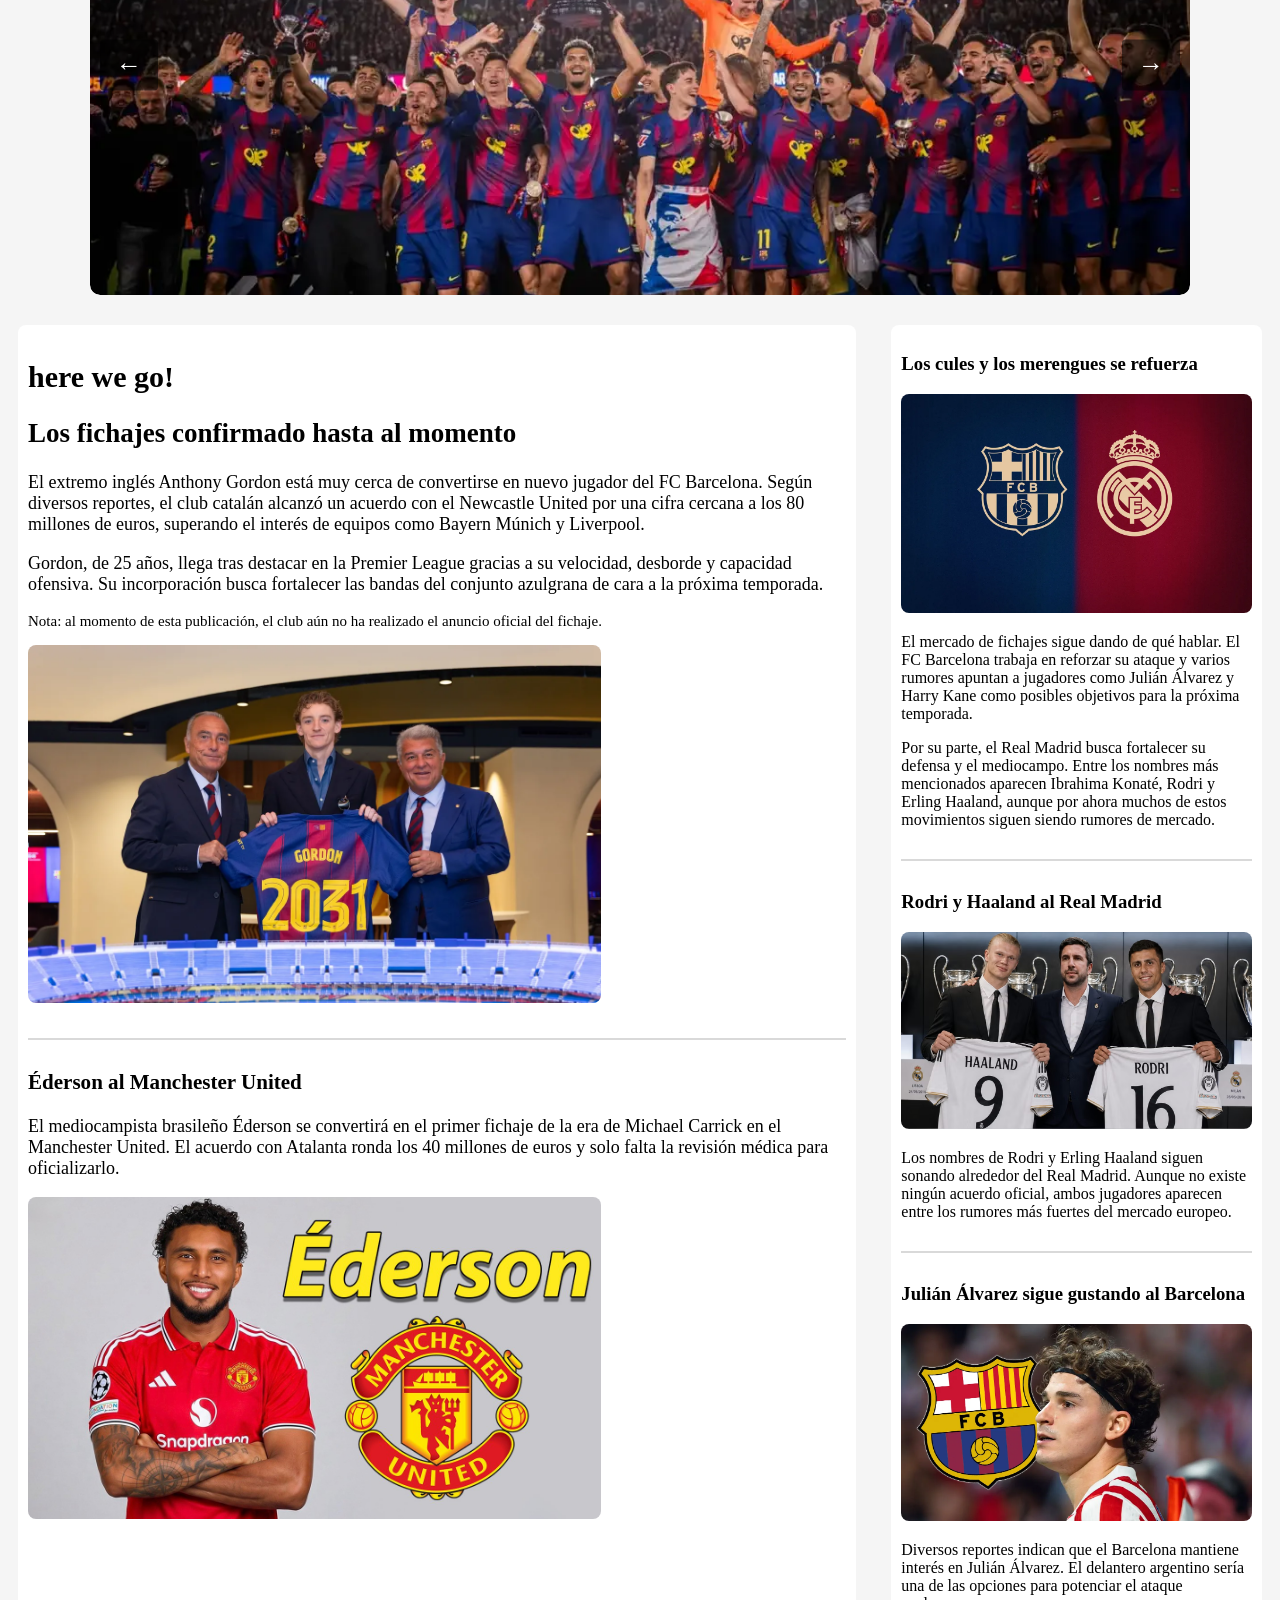
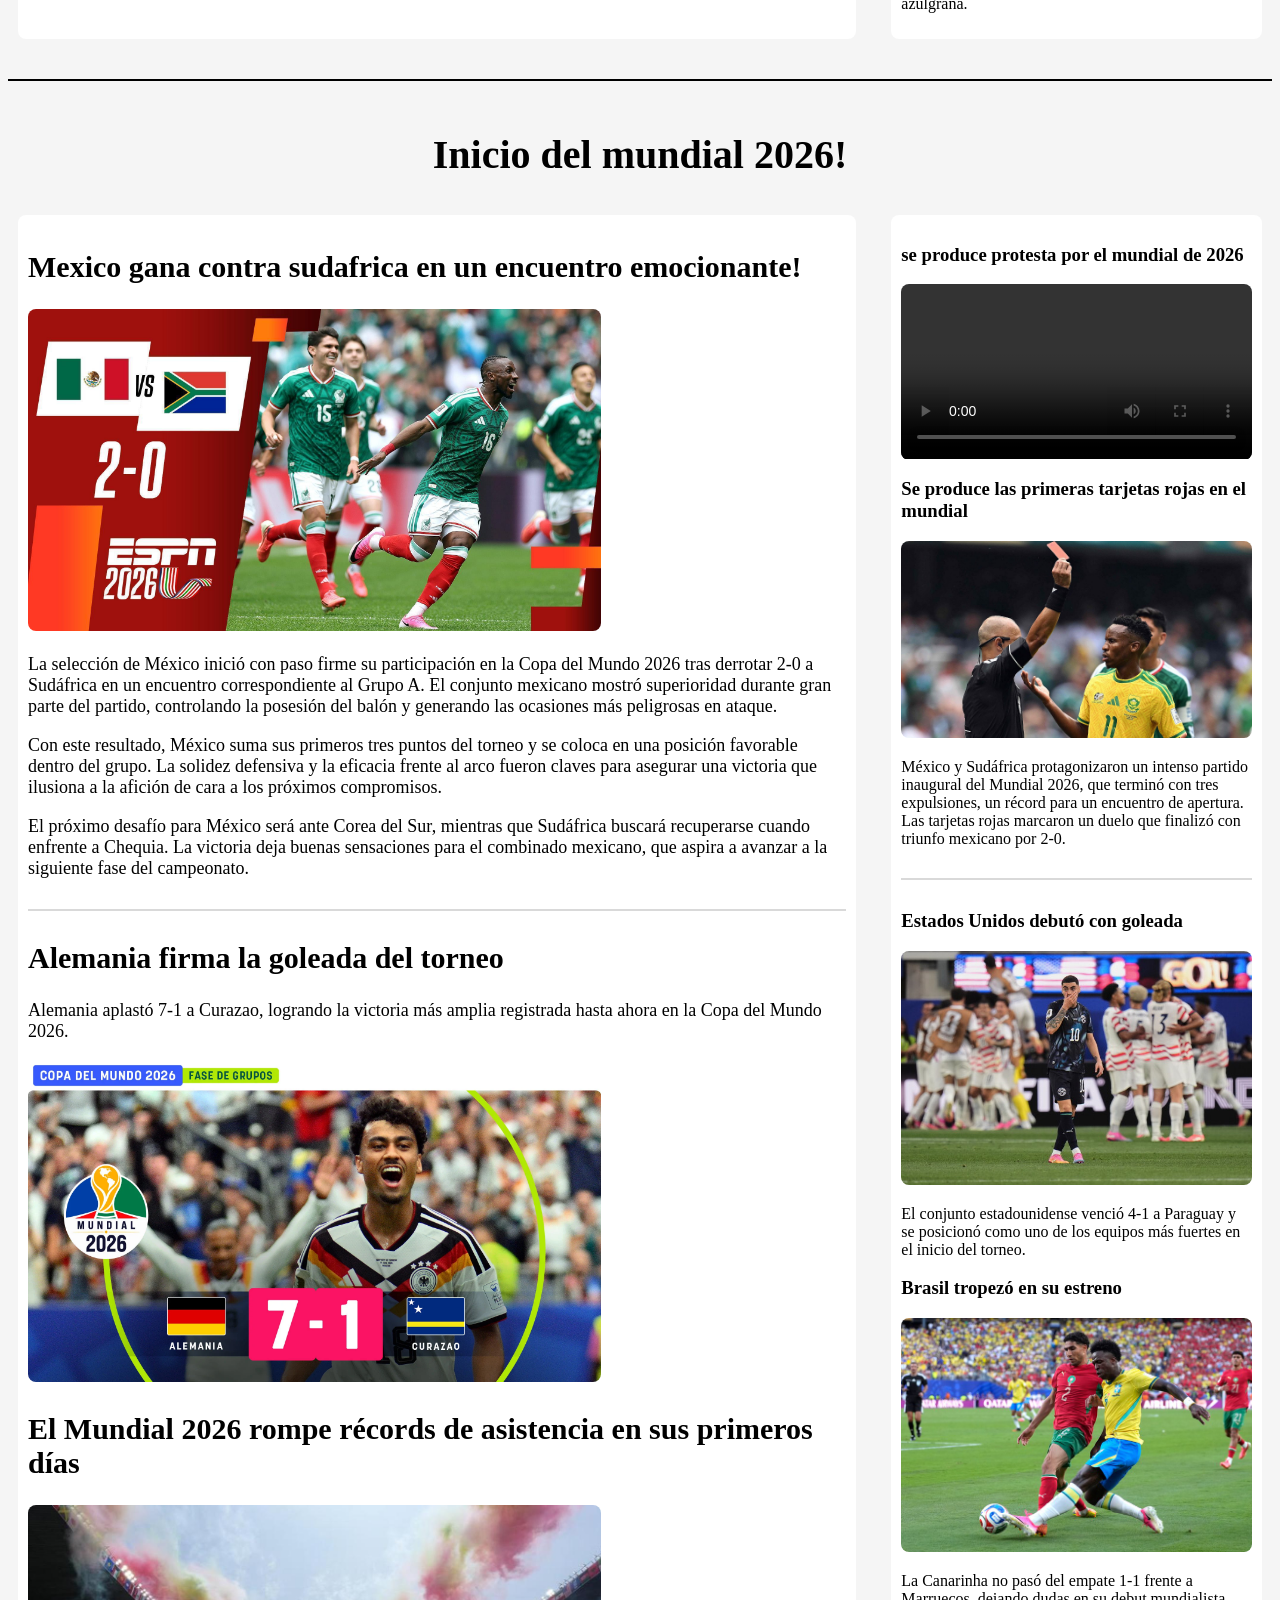
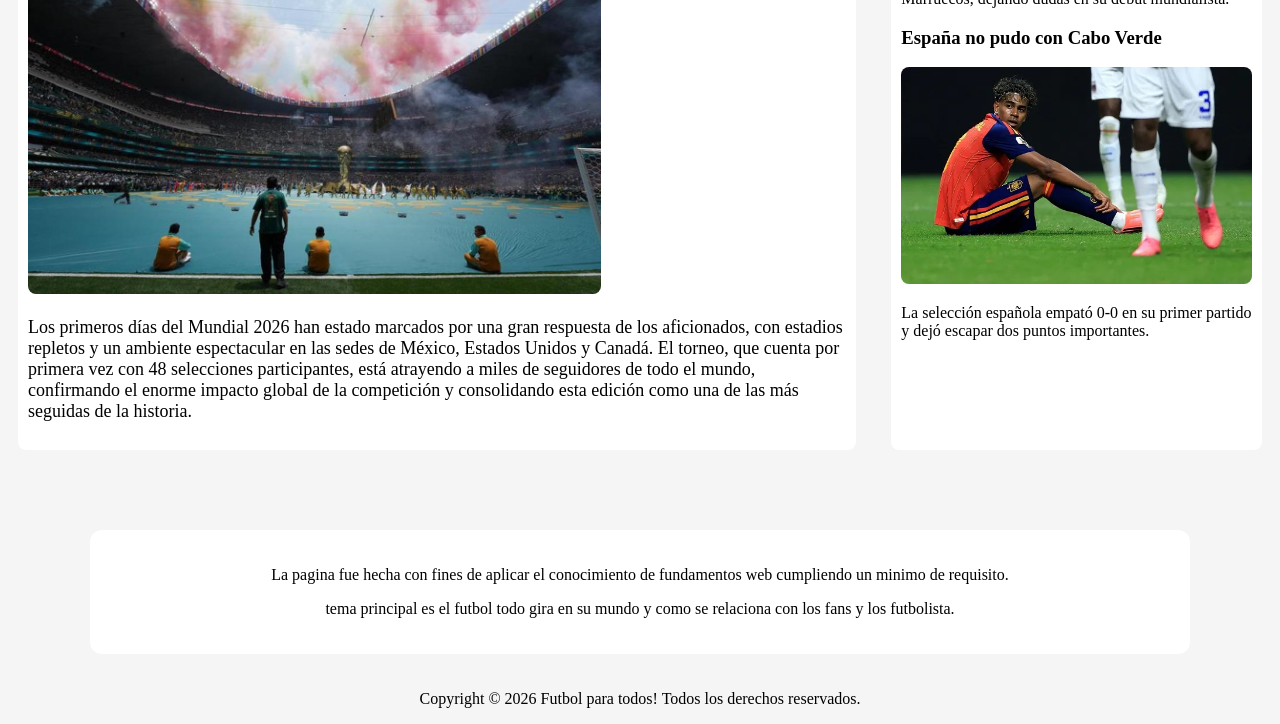
==== commit 9f0f9e16: "actualizacion de pagina principal y balon de oro" ====
--- a/index.html
+++ b/index.html
@@ -31,7 +31,7 @@
 </header>
 
 <nav>
-<a href="#historia">Historia</a>
+<a href="2.html">balon de oro</a>
 <a href="#jugadores">Jugadores</a>
 <a href="#estadio">Estadio</a>
 <a href="#contacto">Contacto</a>
@@ -47,7 +47,7 @@
 </section>
 
 <article class="juga ">
-  <img src="img/futbol%20%28info%29.jpg" alt="imagen de los jugadores">
+  <img  style="margin-top: 20px ;"src="img/futbol%20%28info%29.jpg" alt="imagen de los jugadores">
 </article>
 
 </main>
@@ -211,211 +211,71 @@
 </main>
 <div class="raya"></div>
 
-<main class="contenido">
-
-<section class="info">
-<h1 style="color:#C9A84C">El Balon de oro de esta temporada!</h1>
-<p>La carrera por el Balón de Oro 2026 está más abierta que nunca. Varios futbolistas han brillado durante la temporada con actuaciones decisivas, títulos importantes y un gran impacto en sus equipos, convirtiéndose en fuertes candidatos al premio individual más prestigioso del fútbol.</p>
-<p>Entre los nombres que más suenan destacan Kylian Mbappé, Lamine Yamal y Ousmane Dembélé, quienes han sido protagonistas tanto en sus clubes como en competiciones internacionales. Sus números, liderazgo y regularidad los mantienen en la conversación por el galardón.</p>
-<p>La decisión final dependerá de los votos de periodistas de todo el mundo, quienes evaluarán el rendimiento individual, los títulos obtenidos y la influencia de cada jugador en los momentos más importantes de la temporada. El ganador será reconocido como el mejor futbolista del año.</p>
-</section>
-
-<article class="juga">
-<img src="img/balon20oro.webp" alt="balon de oro">
-</article>
-</main>
-
-<section class="balon">
-  <h1 style="text-align: center; color:#efb810; font-size:34px ;">El Balon de oro 25-26</h1>
-  <div class="tarjetas">
-
-    <article class="tarjeta-jugador">
-      <div class="jugador-img">
-        <img src="img/mbappe.webp" alt="kylian mbappe">
-      </div>
-      <div class="jugador-body">
-        <span class="tag">Delantero</span>
-        <h3>Kylian Mbappe</h3>
-        <p>44 goles y 6 asistencia en la temporada. Sigue rompiendola en la liga y maximo goleador champions.</p>
-      </div>
-    </article>
-
-    <article class="tarjeta-jugador">
-      <div class="jugador-img">
-        <img src="img/kane.jpg" alt="harry kane">
-      </div>
-      <div class="jugador-body">
-        <span class="tag">delantero</span>
-        <h3>Harry Kane</h3>
-        <p>51 goles y 7 asistencia. Un killer en el area y siendo practicamente bota de oro. </p>
-      </div>
-    </article>
-
-    <article class="tarjeta-jugador">
-      <div class="jugador-img">
-        <img src="img/1767511807784_lamine-yamal-1117.webp" alt="lamine yamal">
-      </div>
-      <div class="jugador-body">
-        <span class="tag">extremo</span>
-        <h3>Lamine Yamal</h3>
-        <p>24 goles y 17 asistencia. Siendo el mejor jugador joven de la actual temporada y siendo determinante.</p>
-      </div>
-    </article>
-
-    <article class="tarjeta-jugador">
-      <div class="jugador-img">
-        <img src="img/olise.webp" alt="olise">
-      </div>
-      <div class="jugador-body">
-        <span class="tag">Extremo</span>
-        <h3>Michale olise</h3>
-        <p>22 goles y 31 asistencia. siendo en el desiquilibrio constante y figura imporante en el bayern.</p>
-      </div>
-    </article>
-
-    <article class="tarjeta-jugador">
-      <div class="jugador-img">
-        <img src="img/dembele.jpg" alt="">
-      </div>
-      <div class="jugador-body">
-        <span class="tag">delantero</span>
-        <h3>Ousmane Dembele</h3>
-        <p>35 goles y 16 asistencia. su impacto y ser determinante en la champions pesa mucho en esto premios.</p>
-      </div>
-    </article>
-
-  </div>
-</section>
-
-<main class="www">
-<section class="xxx">
-<h1 style="color:#C9A84C">Creacion balon de oro</h1>
-<p>El Balón de Oro es el premio individual más prestigioso del fútbol mundial. Creado en 1956 por la revista francesa France Football, nació con el objetivo de reconocer al jugador que haya demostrado el mayor nivel de excelencia, rendimiento e impacto durante la temporada. Con el paso de los años, el galardón se ha convertido en una referencia histórica para medir la grandeza de los futbolistas.</p>
-<div class="recto"></div>
-<p>Desde su primera edición, el Balón de Oro ha evolucionado hasta convertirse en un reconocimiento global, reuniendo a los mejores jugadores de todas las ligas y competiciones del planeta. Su proceso de votación, realizado por periodistas especializados de distintos países, busca destacar no solo las estadísticas individuales, sino también la influencia del jugador en los éxitos de su equipo.</p>
-<div class="recto"></div>
-<p>A lo largo de su historia, el premio ha distinguido a algunas de las mayores leyendas del deporte, consolidándose como el máximo símbolo de reconocimiento individual en el fútbol. Cada temporada, la carrera por el Balón de Oro genera gran expectativa entre aficionados, medios y profesionales, convirtiéndose en uno de los eventos más importantes del calendario futbolístico internacional.</p>
-<div class="recto"></div>
-<div class="bloque">
-
-  <p class="cita" style="color:#C9A84C;">"El máximo símbolo de reconocimiento individual en el fútbol mundial."</p>
-
-  <div class="timeline">
-
-    <div class="tl-item">
-      <div class="tl-left"><div class="tl-dot"></div><div class="tl-line"></div></div>
-      <div class="tl-body">
-        <span class="tl-year">1956</span>
-        <p class="tl-texto">Stanley Matthews recibe el primer Balón de Oro de la historia.</p>
-      </div>
-    </div>
-
-    <div class="tl-item">
-      <div class="tl-left"><div class="tl-dot"></div><div class="tl-line"></div></div>
-      <div class="tl-body">
-        <span class="tl-year">1995</span>
-        <p class="tl-texto">Se abre la votación a jugadores de todo el mundo, no solo europeos.</p>
-      </div>
-    </div>
-
-    <div class="tl-item">
-      <div class="tl-left"><div class="tl-dot"></div><div class="tl-line"></div></div>
-      <div class="tl-body">
-        <span class="tl-year">2010</span>
-        <p class="tl-texto">Fusión temporal con el FIFA World Player of the Year.</p>
-      </div>
-    </div>
-
-    <div class="tl-item">
-      <div class="tl-left"><div class="tl-dot"></div><div class="tl-line"></div></div>
-      <div class="tl-body">
-        <span class="tl-year">HOY</span>
-        <p class="tl-texto">Más de 180 países participan anualmente en la votación.</p>
-      </div>
-    </div>
-
-  </div>
-</div>
-</section>
-</main>
-
-<main class="contenido">
-<section class="info">
-<h1 style="color:#C9A84C;">Golden boy</h1>
-<p>El Golden Boy es el premio que reconoce al mejor futbolista sub-21 que compite en las principales ligas de Europa. Creado en 2003 por el diario italiano Tuttosport, el galardón se ha consolidado como uno de los reconocimientos individuales más prestigiosos para jóvenes talentos, destacando a las futuras estrellas del fútbol mundial antes de alcanzar su máximo nivel.</p>
-<p>A lo largo de su historia, el premio ha sido conquistado por jugadores que posteriormente marcaron una época, como Lionel Messi, Erling Haaland, Jude Bellingham y Lamine Yamal. Gracias a su prestigio, el Golden Boy es considerado una referencia para identificar a las próximas figuras que dominarán el fútbol europeo e internacional.</p>
-<p>De cara a la edición de 2026, la carrera por el premio promete ser una de las más competitivas de los últimos años. Nombres como Pau Cubarsí, Estevão Willian, Warren Zaïre-Emery, Geovany Quenda y Dean Huijsen parten entre los principales candidatos. Su rendimiento en clubes y selecciones durante la temporada será determinante para definir quién se convierte en el próximo Golden Boy.</p>
-
-</section>
-
-<article class="juga">
-<img src="img/golden.jpg " alt="golden boy" style="margin-top: 4%;">
-</article>
-</main>
-
-<section class="balon">
-  <h1 style="text-align: center; color:#efb810; font-size:34px ;">golden boy 25-26</h1>
-  <div class="tarjetas">
-
-    
-
-    <article class="tarjeta-jugador">
-      <div class="jugador-img">
-        <img src="img/Estevao-chelsea-leverkusen_6985869.jpg" alt="estevao willian">
-      </div>
-      <div class="jugador-body">
-        <span class="tag">extremo</span>
-        <h3>Estevao willian</h3>
-        <p>2 goles y 2 asistencia en 22 partido, El extremo del chelsea hace maximo contribuyente ofensivo.</p>
-      </div>
-    </article>
-
-    <article class="tarjeta-jugador">
-      <div class="jugador-img">
-        <img src="img/pau.webp" alt="pau cubarsi">
-      </div>
-      <div class="jugador-body">
-        <span class="tag">Defensor</span>
-        <h3>Pau cubarsi</h3>
-        <p>El cental del barca lleva 21 porteria a cero, 53 partidos y siendo titular en barcelona y seleccion.</p>
-      </div>
-    </article>
-
-    <article class="tarjeta-jugador">
-      <div class="jugador-img">
-        <img src="img/psggolden.webp" alt="Warren Zaïre-Emery">
-      </div>
-      <div class="jugador-body">
-        <span class="tag">Extremo</span>
-        <h3>Warren Zaïre-Emery</h3>
-        <p>16v partidos y 1 asistencia con 91,5% precion de pase, es una de las promesas de psg campeon de champions.</p>
-      </div>
-    </article>
-
-
-
-  </div>
-</section>
-<div class="raya"></div>
+
+<div class="AAAA">
+<h1>Inicio del mundial 2026!</h1>
+</div>
+
+
+
+<main class="conte">
+<section class="A">
+<h1>Mexico gana contra sudafrica en un encuentro emocionante!</h1>
+<img src="img/Hu_260611_DEPORTES_FUTBOL_MUNDIAL_QHL_MEXICO_20_S1135.jpg" alt="mexico">
+<p>La selección de México inició con paso firme su participación en la Copa del Mundo 2026 tras derrotar 2-0 a Sudáfrica en un encuentro correspondiente al Grupo A. El conjunto mexicano mostró superioridad durante gran parte del partido, controlando la posesión del balón y generando las ocasiones más peligrosas en ataque.</p>
+<p>Con este resultado, México suma sus primeros tres puntos del torneo y se coloca en una posición favorable dentro del grupo. La solidez defensiva y la eficacia frente al arco fueron claves para asegurar una victoria que ilusiona a la afición de cara a los próximos compromisos.</p>
+<p>El próximo desafío para México será ante Corea del Sur, mientras que Sudáfrica buscará recuperarse cuando enfrente a Chequia. La victoria deja buenas sensaciones para el combinado mexicano, que aspira a avanzar a la siguiente fase del campeonato.</p>
+<div class="linea"></div>
+<h1>Alemania firma la goleada del torneo</h1>
+<p>Alemania aplastó 7-1 a Curazao, logrando la victoria más amplia registrada hasta ahora en la Copa del Mundo 2026.</p>
+<img src="img/alemania curazao.webp" alt="7-1 alemania vs curazao">
+<h1>El Mundial 2026 rompe récords de asistencia en sus primeros días</h1>
+<img src="img/El Mundial 2026 rompe récords de asistencia en sus primeros días.jpg" alt="El Mundial 2026 rompe récords de asistencia en sus primeros días">
+<p>Los primeros días del Mundial 2026 han estado marcados por una gran respuesta de los aficionados, con estadios repletos y un ambiente espectacular en las sedes de México, Estados Unidos y Canadá. El torneo, que cuenta por primera vez con 48 selecciones participantes, está atrayendo a miles de seguidores de todo el mundo, confirmando el enorme impacto global de la competición y consolidando esta edición como una de las más seguidas de la historia.</p>
+
+
+
+</section>
+<article class="B">
+<h3>se produce protesta por el mundial de 2026</h3>
+<video class="video" controls>
+<source src="img/protesta.mp4" type="video/mp4">
+</video>
+<h3>Se produce las primeras tarjetas rojas en el mundial</h3>
+<img src="img/roja mx y africa.jpg" alt="roja">
+<p>México y Sudáfrica protagonizaron un intenso partido inaugural del Mundial 2026, que terminó con tres expulsiones, un récord para un encuentro de apertura. Las tarjetas rojas marcaron un duelo que finalizó con triunfo mexicano por 2-0.</p>
+<div class="linea"></div>
+<h3>Estados Unidos debutó con goleada</h3>
+<img src="img/Estados Unidos debutó con goleada.jpg" alt="Estados Unidos debutó con goleada">
+<p>El conjunto estadounidense venció 4-1 a Paraguay y se posicionó como uno de los equipos más fuertes en el inicio del torneo.</p>
+<h3>Brasil tropezó en su estreno</h3>
+<img src="img/Brasil tropezó en su estreno.jpg" alt="Brasil tropezó en su estreno">
+<p>La Canarinha no pasó del empate 1-1 frente a Marruecos, dejando dudas en su debut mundialista.</p>
+<h3>España no pudo con Cabo Verde</h3>
+<img src="img/España no pudo con Cabo Verde.webp" alt="España no pudo con Cabo Verde">
+<p>La selección española empató 0-0 en su primer partido y dejó escapar dos puntos importantes.</p>
+</article>
+</main>
+
+
+
+
+
+
+
+
+
+
+
+
 <main class="w">
 <section class="x">
 <p>La pagina fue hecha con fines de aplicar el conocimiento de fundamentos web cumpliendo un minimo de requisito.</p>
 <p>tema principal es el futbol todo gira en su mundo y como se relaciona con los fans y los futbolista.</p>
 </section>
 </main>
-
-
-
-
 <footer>
 <p style="text-align: center; color:#000;">Copyright © 2026 Futbol para todos! Todos los derechos reservados.</p>
 </footer>
-
-
-
-
-
-
-
 </body>
 </html>
--- a/css/1.css
+++ b/css/1.css
@@ -159,7 +159,7 @@
 }
 .A h1{
   text-align: left;
-  font-size: 34px;
+  font-size: 30px;
 }
 .A img {
   width: 70%;
@@ -185,6 +185,13 @@
 .B img {
   width: 100%;
   height: auto;
+  border-radius: 8px;
+}
+.B video{
+  width: 100%;
+  max-width: 100%;
+  height: auto;
+  display: block;
   border-radius: 8px;
 }
 .linea{
@@ -349,11 +356,10 @@
 .www{
 max-width: 1100px;
 margin: 0 auto;
-background:white;
 padding: 20px;
 border-radius: 12px;
 margin-top: 4%;
-box-shadow: 0 0 10px 4px rgba(0, 0, 0, 0.18);
+
 }
 .xxx{
 background-color: #1A1A1A ;
@@ -418,7 +424,6 @@
 .w{
 max-width: 1100px;
 margin: 0 auto;
-background: rgb(236, 236, 236);
 padding: 20px;
 border-radius: 12px;
 margin-top: 4%;
@@ -433,7 +438,12 @@
 text-align: center;
 }
 
-
+.AAAA{
+text-align: center;
+margin-top: 50px;
+color:#000;
+font-size: 20px;
+}
 
 
 
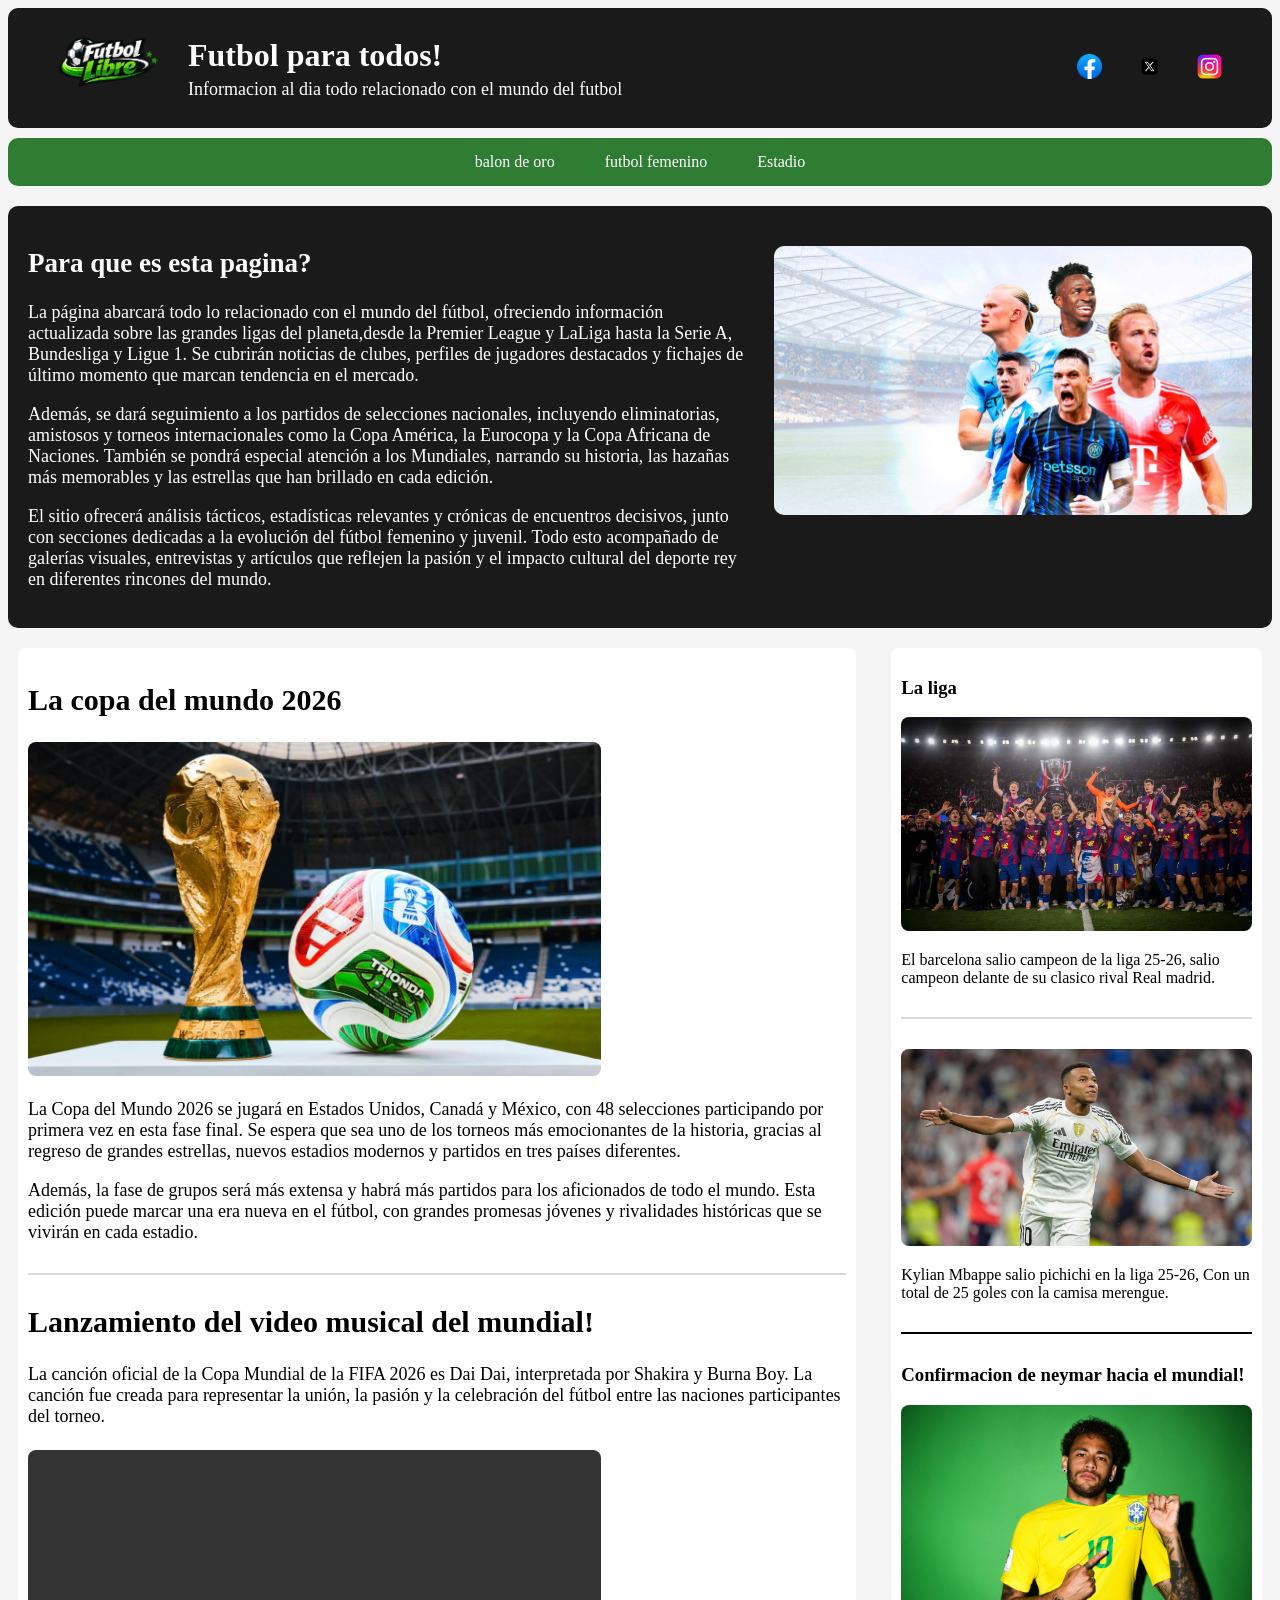
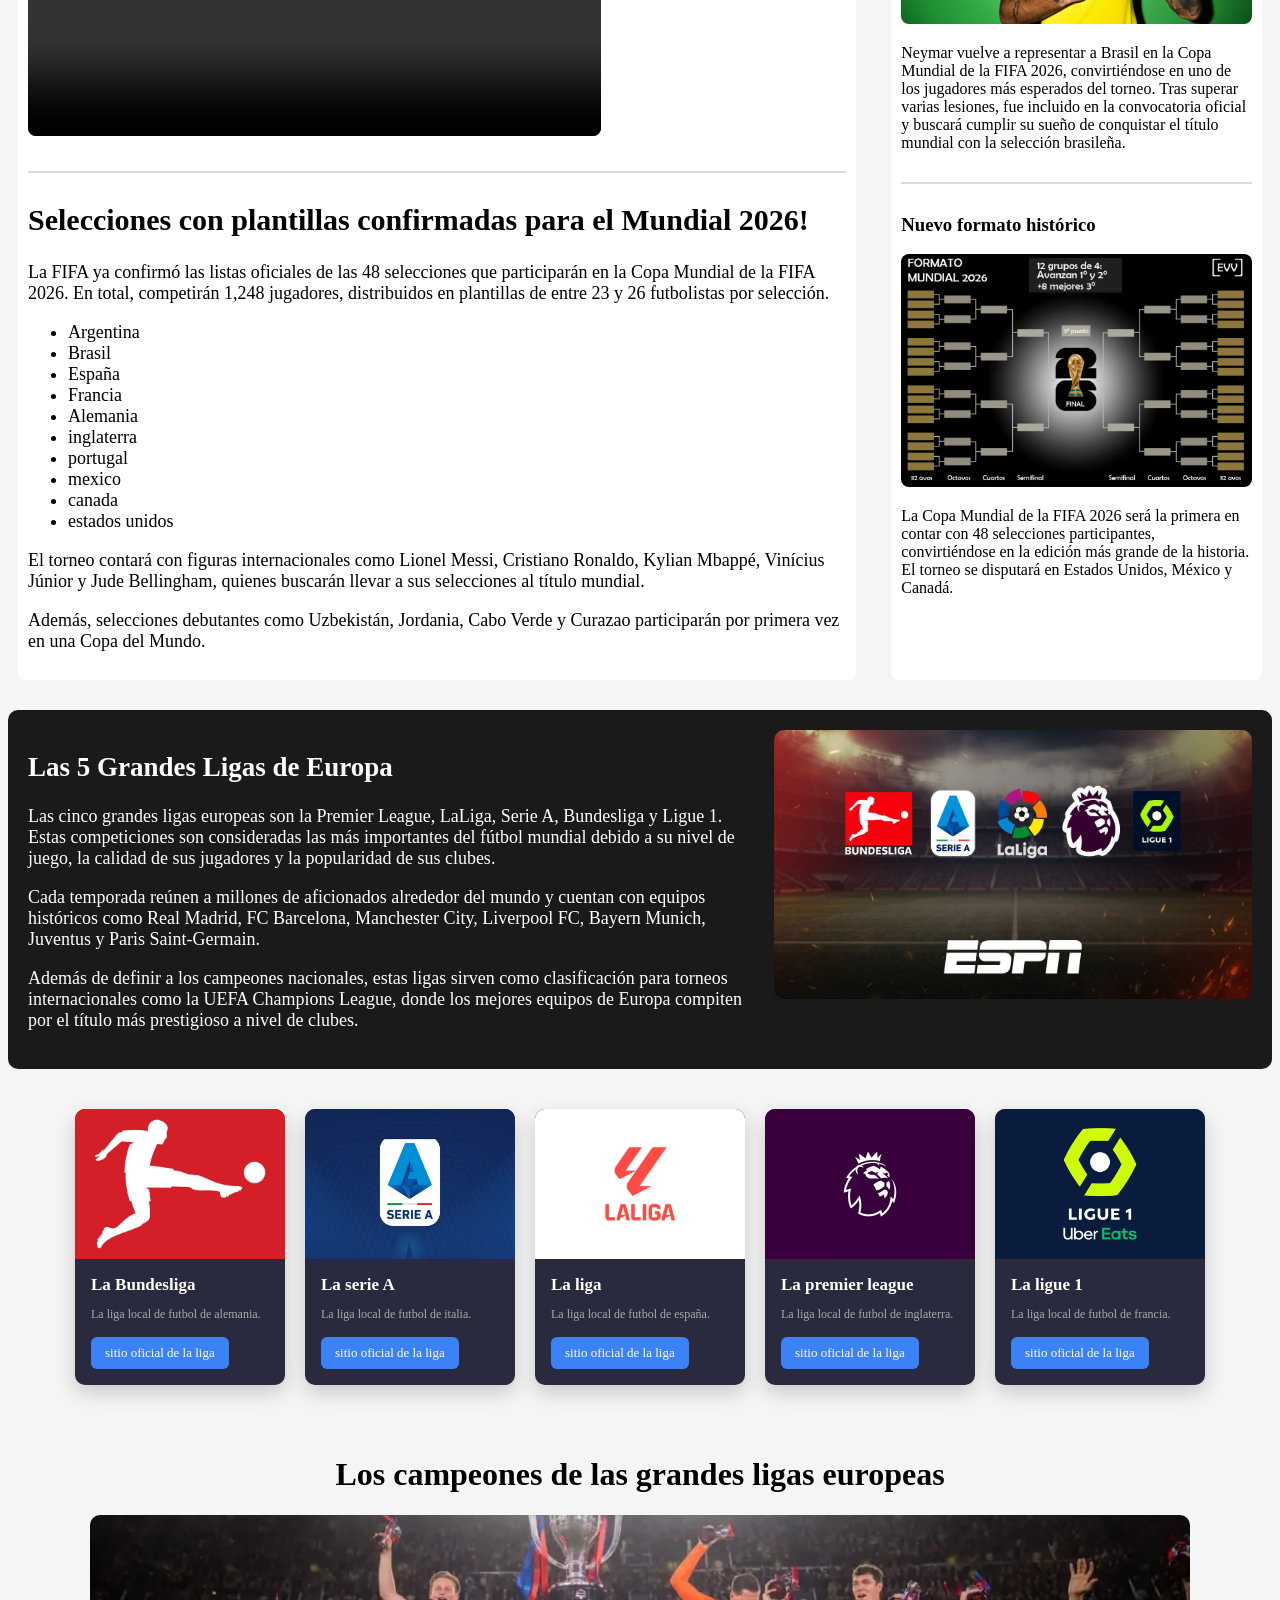
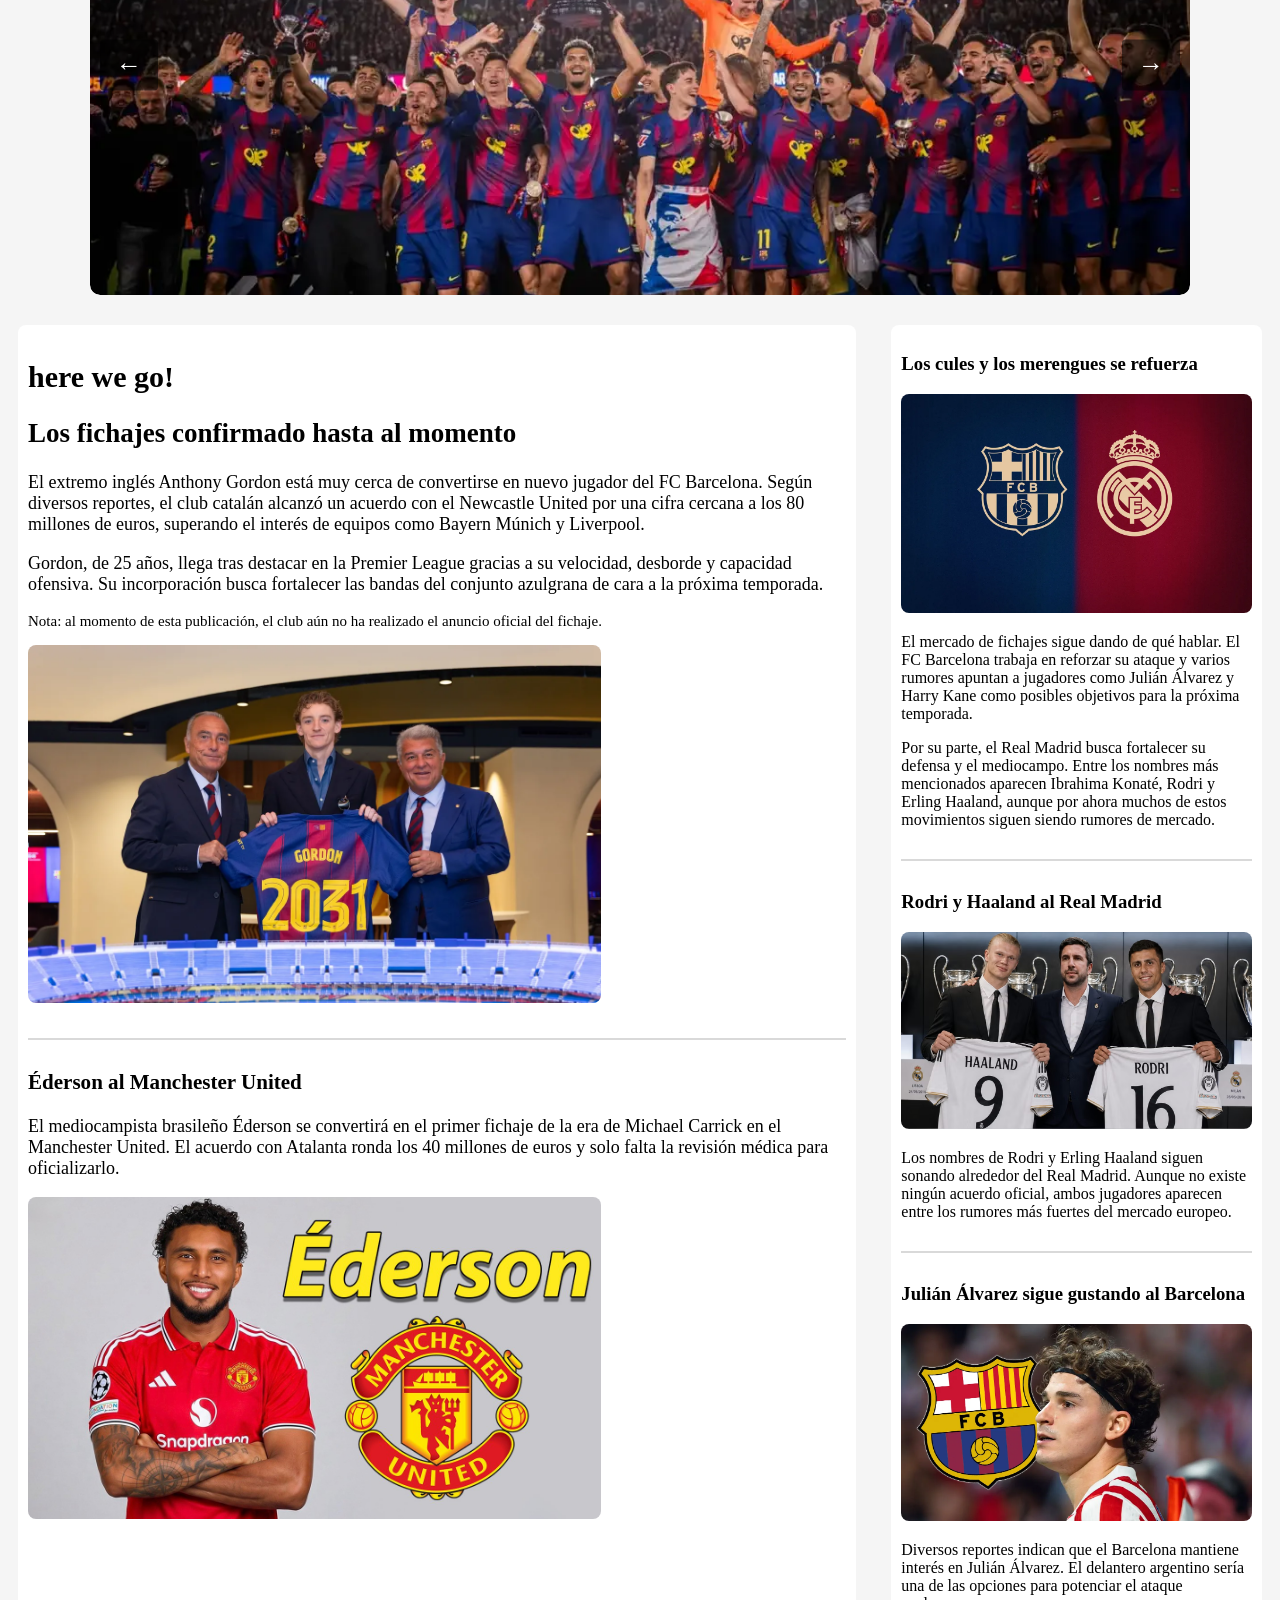
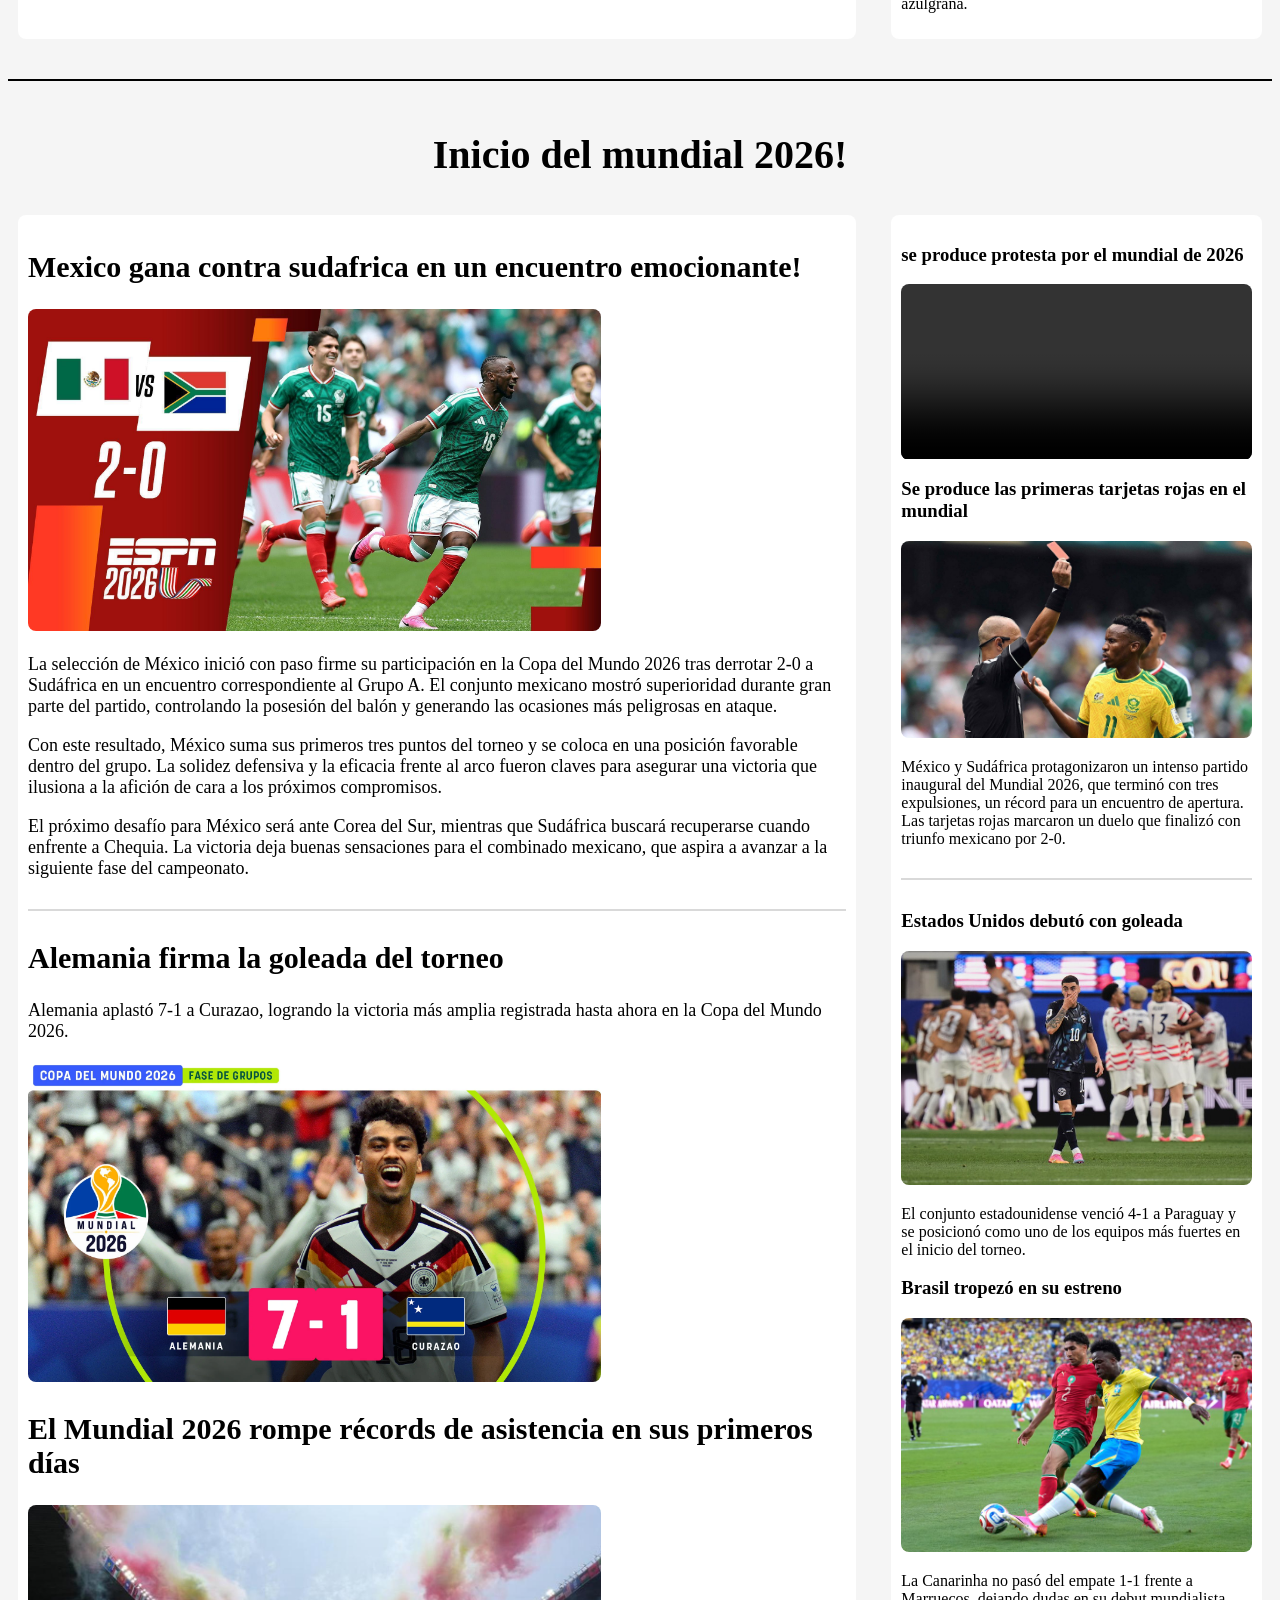
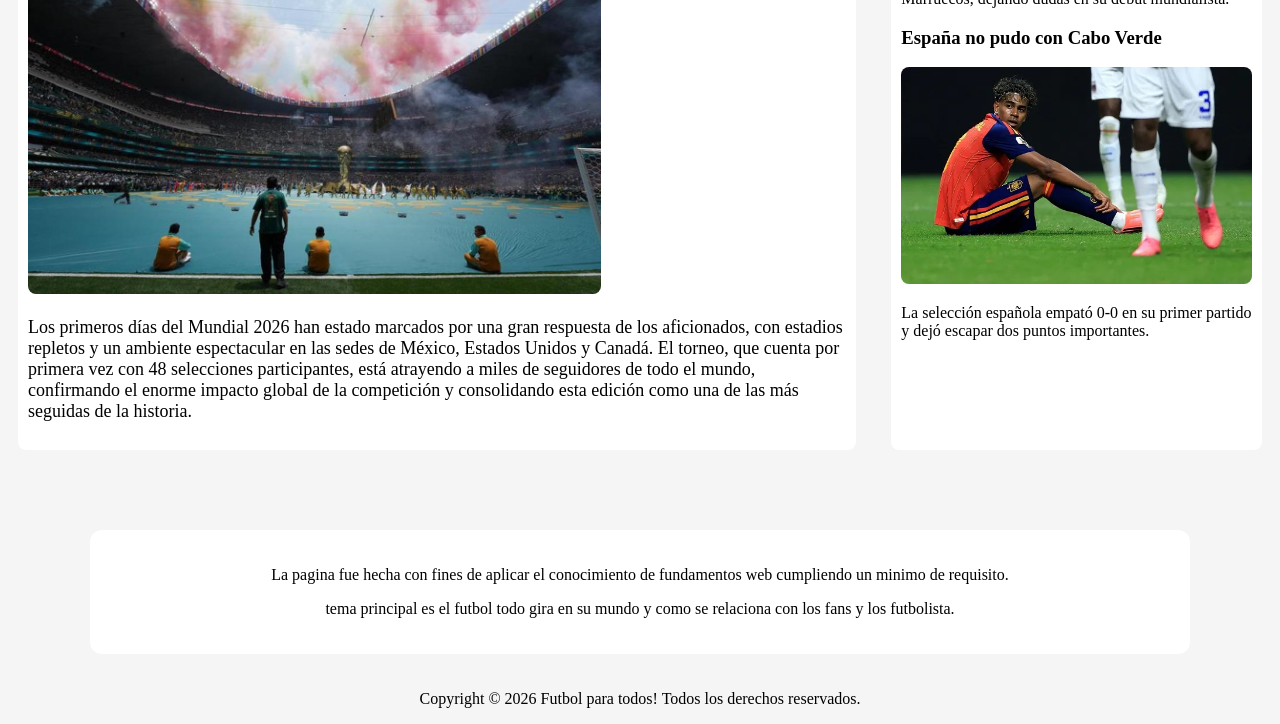
==== commit 215594e0: "futbol femenino (calvo)" ====
--- a/index.html
+++ b/index.html
@@ -32,9 +32,8 @@
 
 <nav>
 <a href="2.html">balon de oro</a>
-<a href="#jugadores">Jugadores</a>
+<a href="yooo.html">futbol femenino</a>
 <a href="#estadio">Estadio</a>
-<a href="#contacto">Contacto</a>
 </nav>
 
 <main class="contenido">
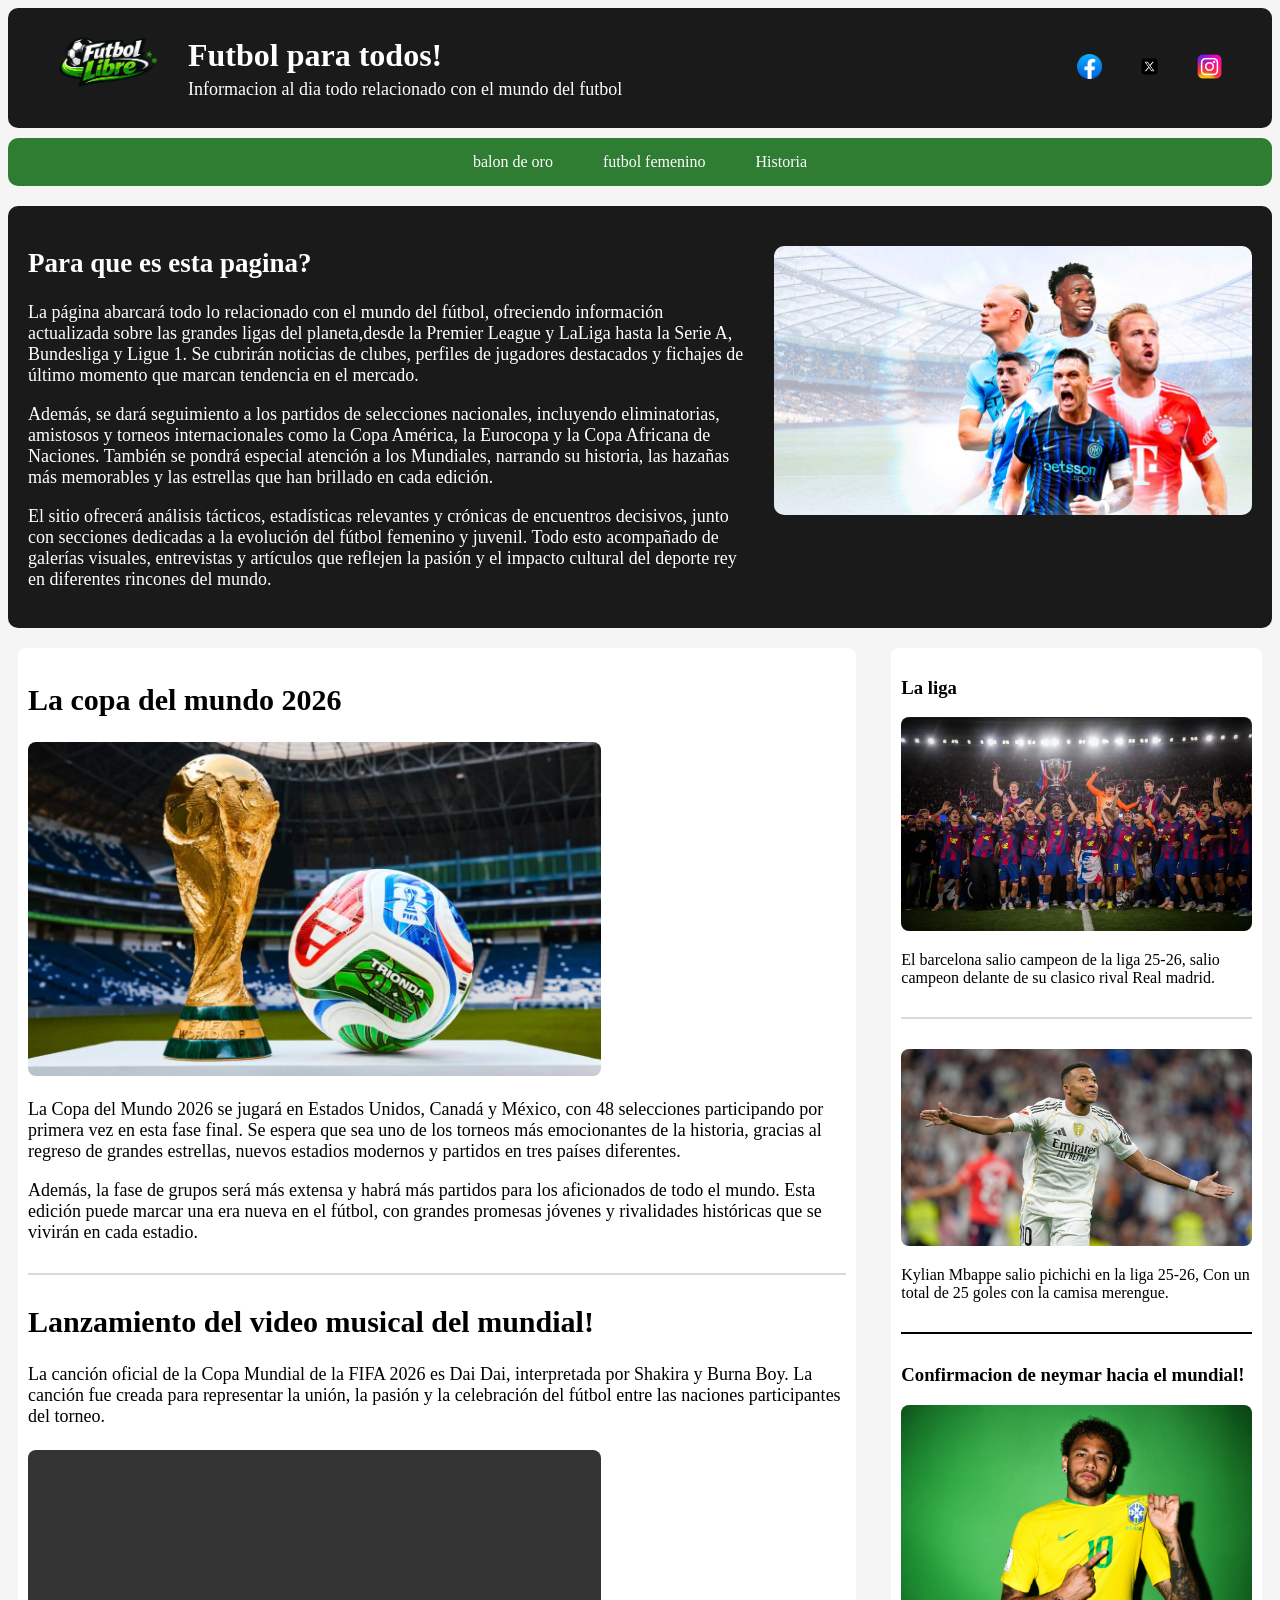
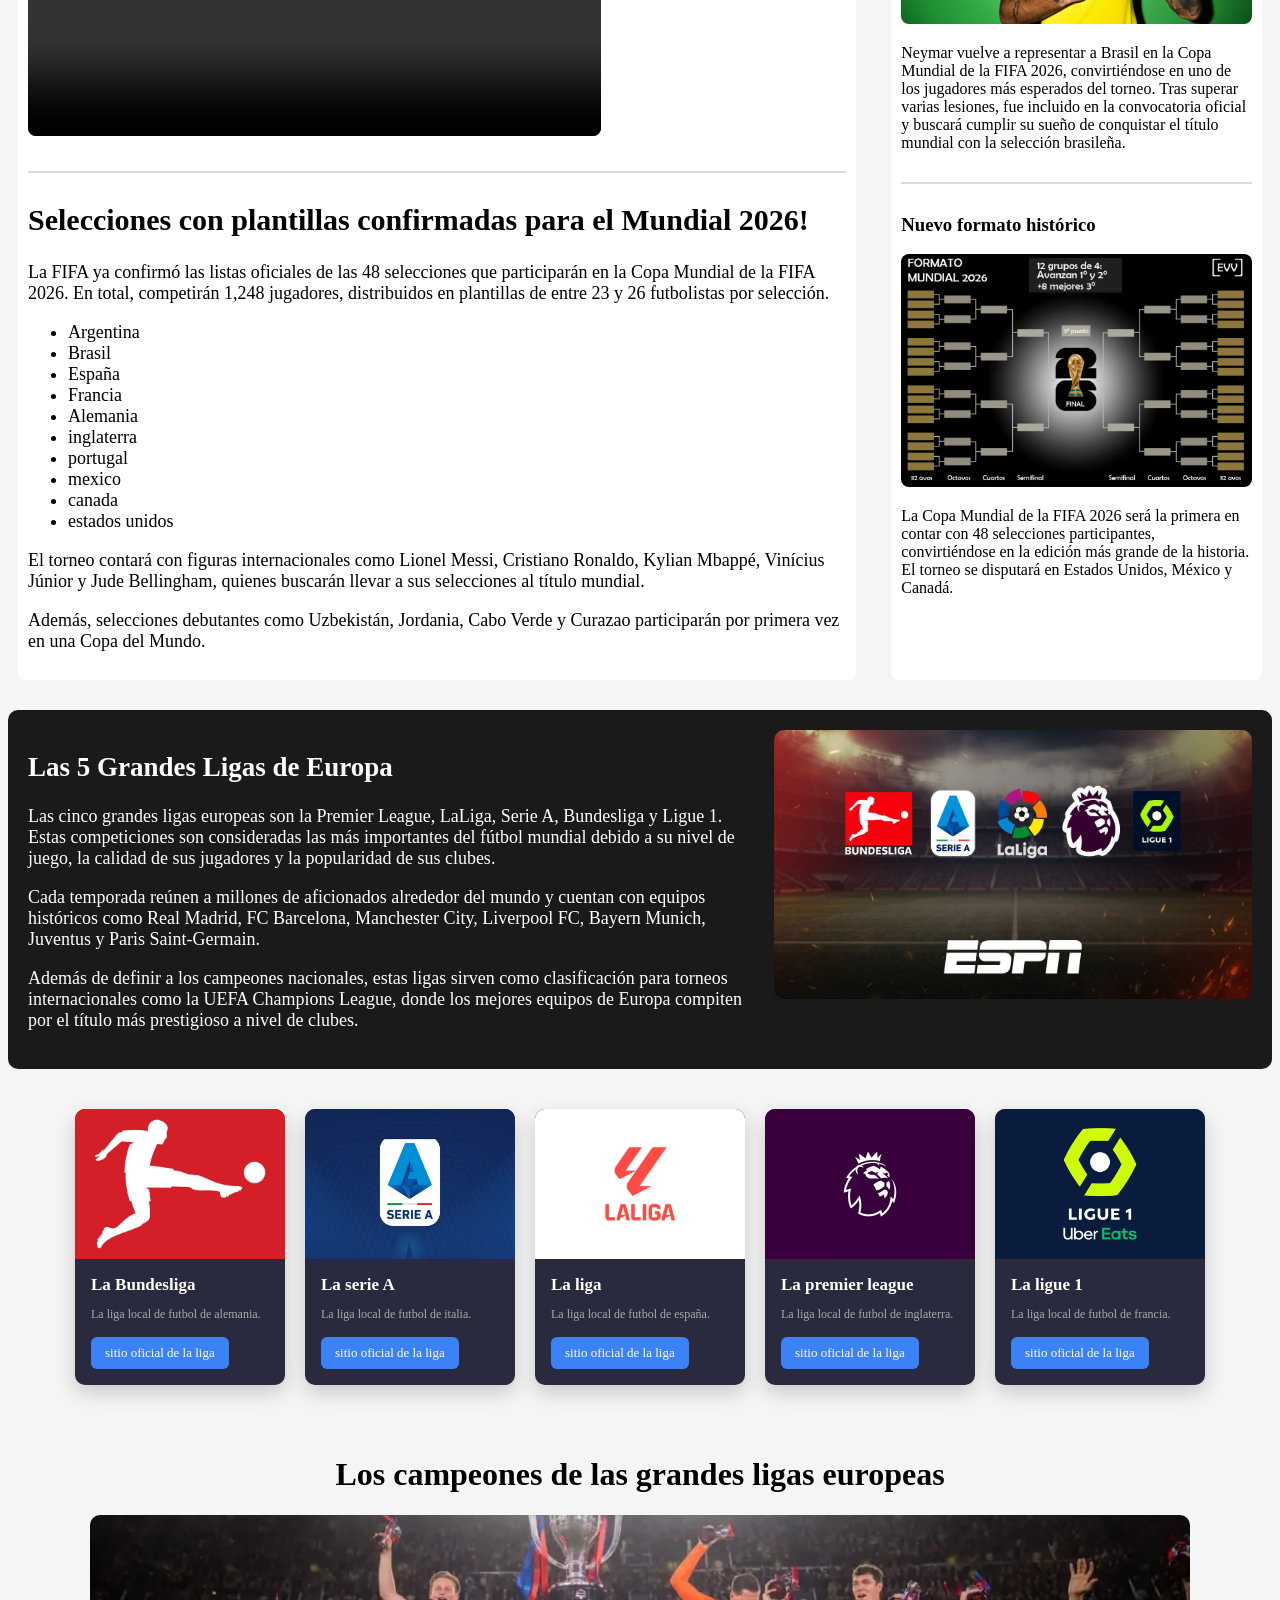
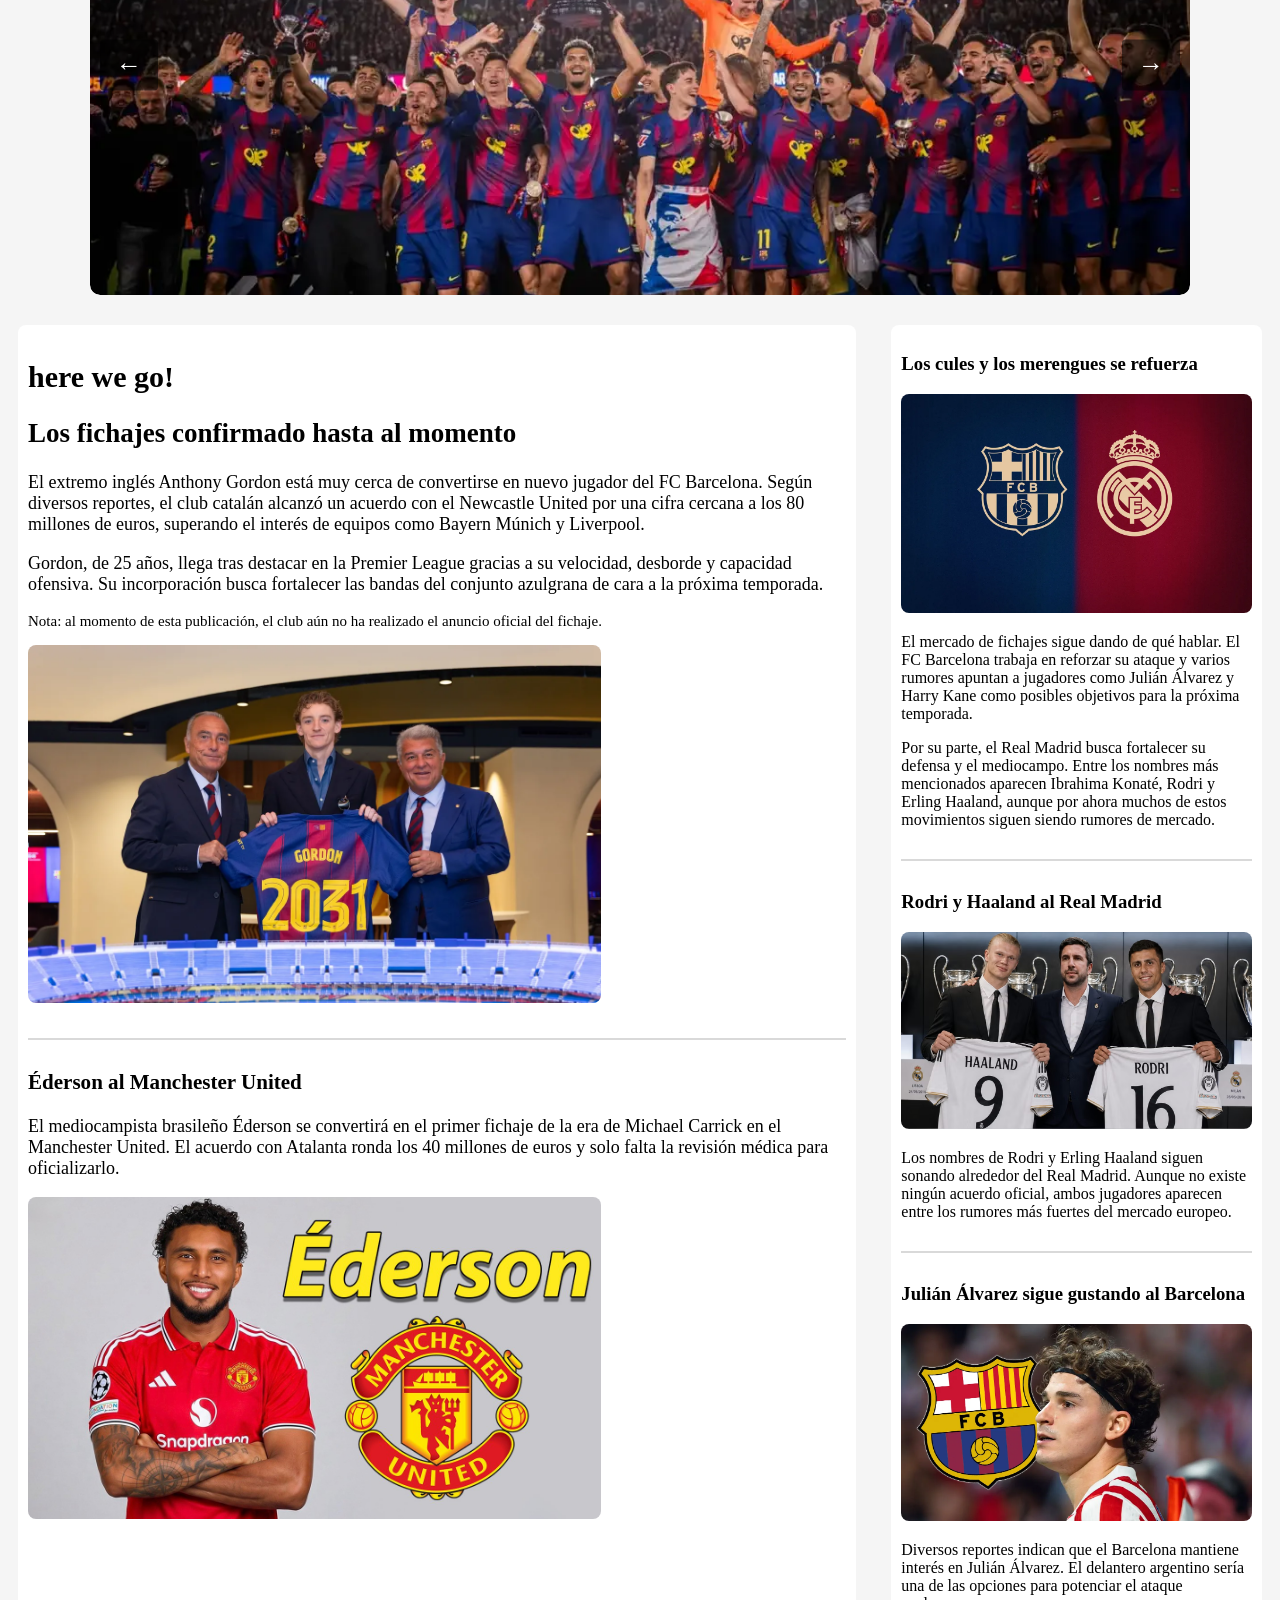
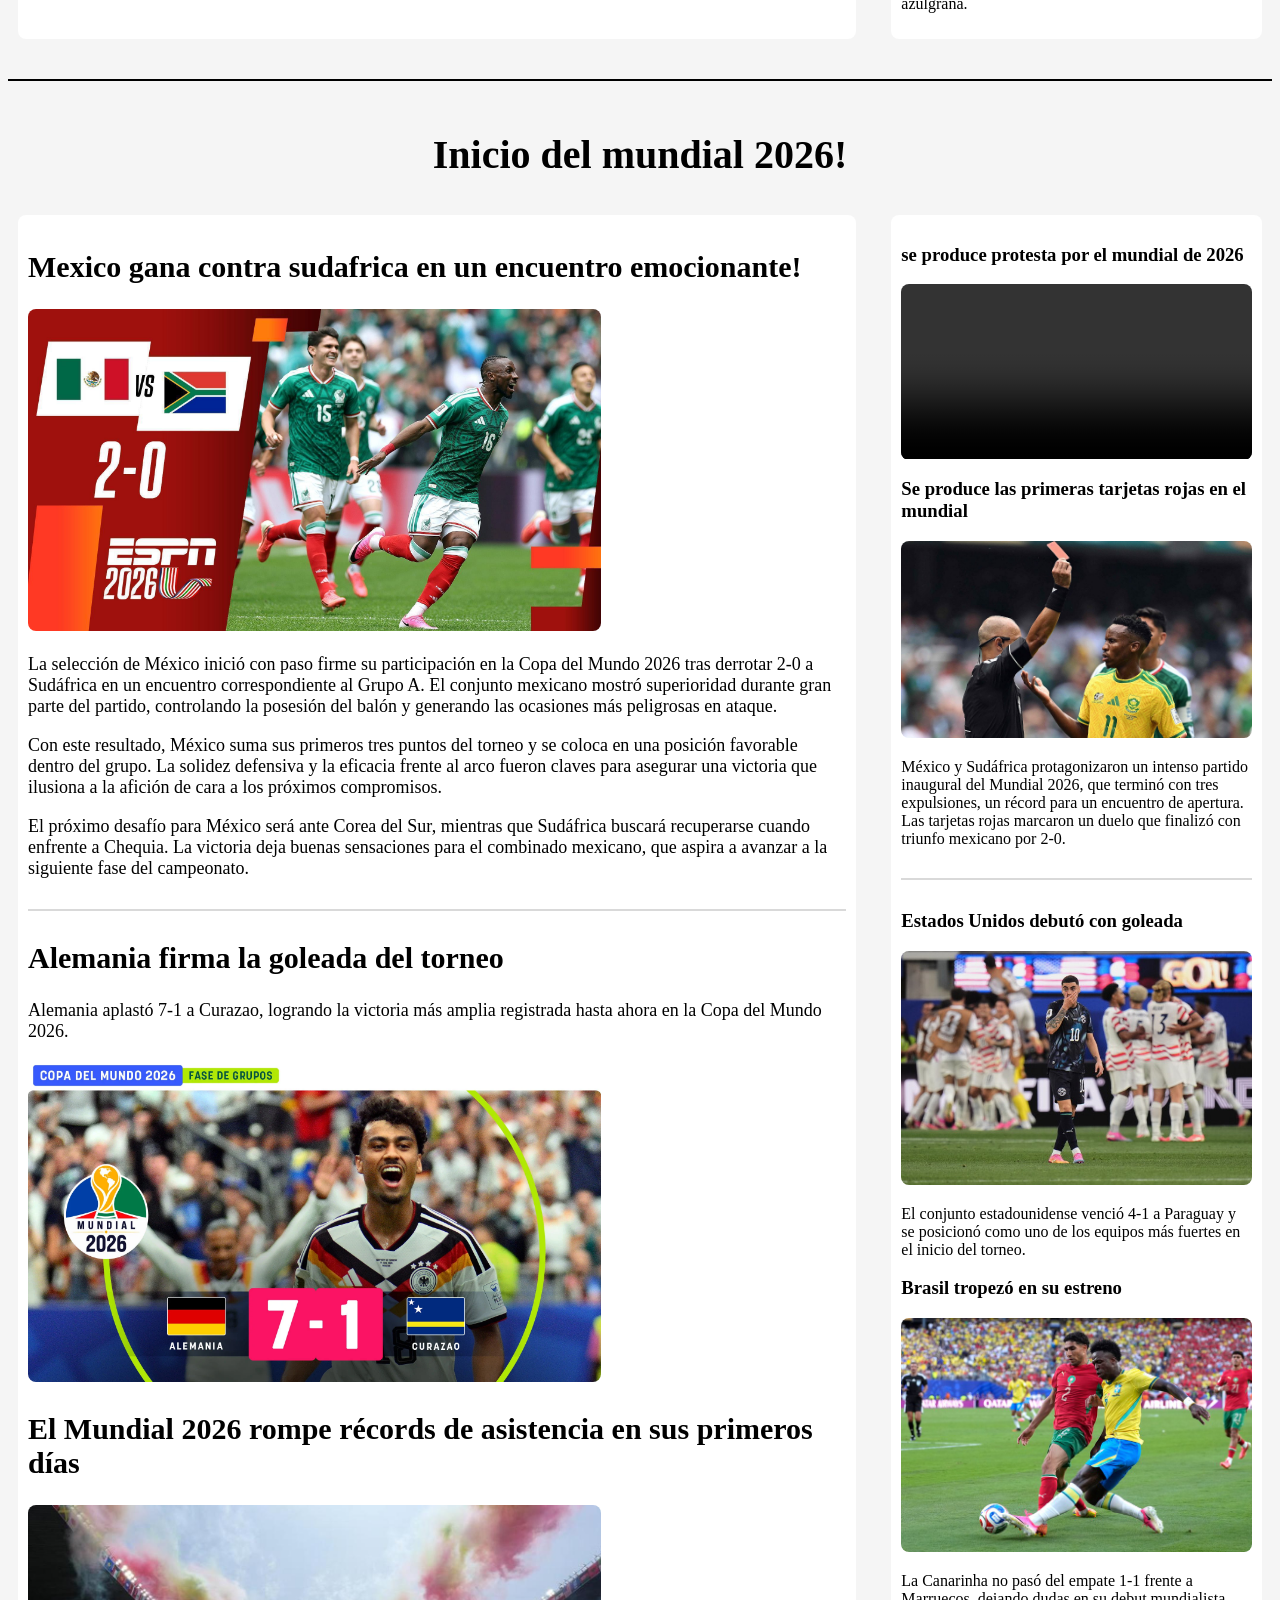
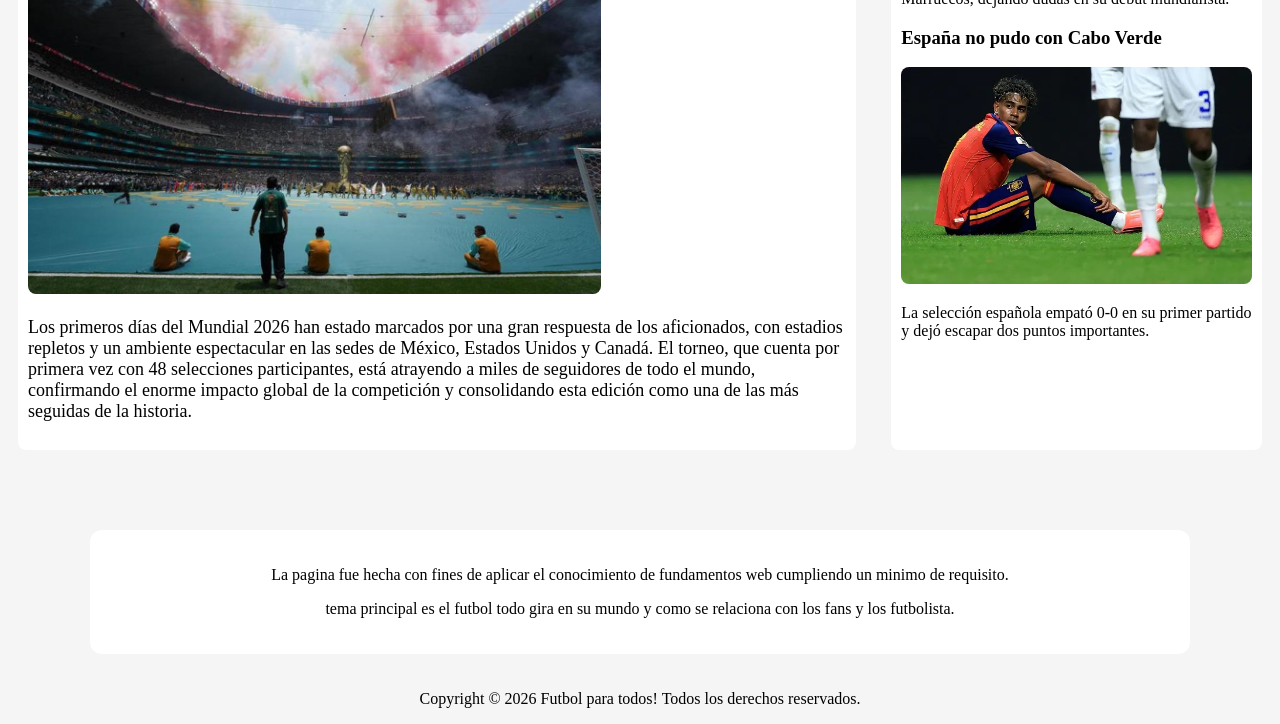
==== commit 5519a320: "los nav" ====
--- a/index.html
+++ b/index.html
@@ -33,7 +33,7 @@
 <nav>
 <a href="2.html">balon de oro</a>
 <a href="yooo.html">futbol femenino</a>
-<a href="#estadio">Estadio</a>
+<a href="historiadelfutbol.html">Historia</a>
 </nav>
 
 <main class="contenido">
